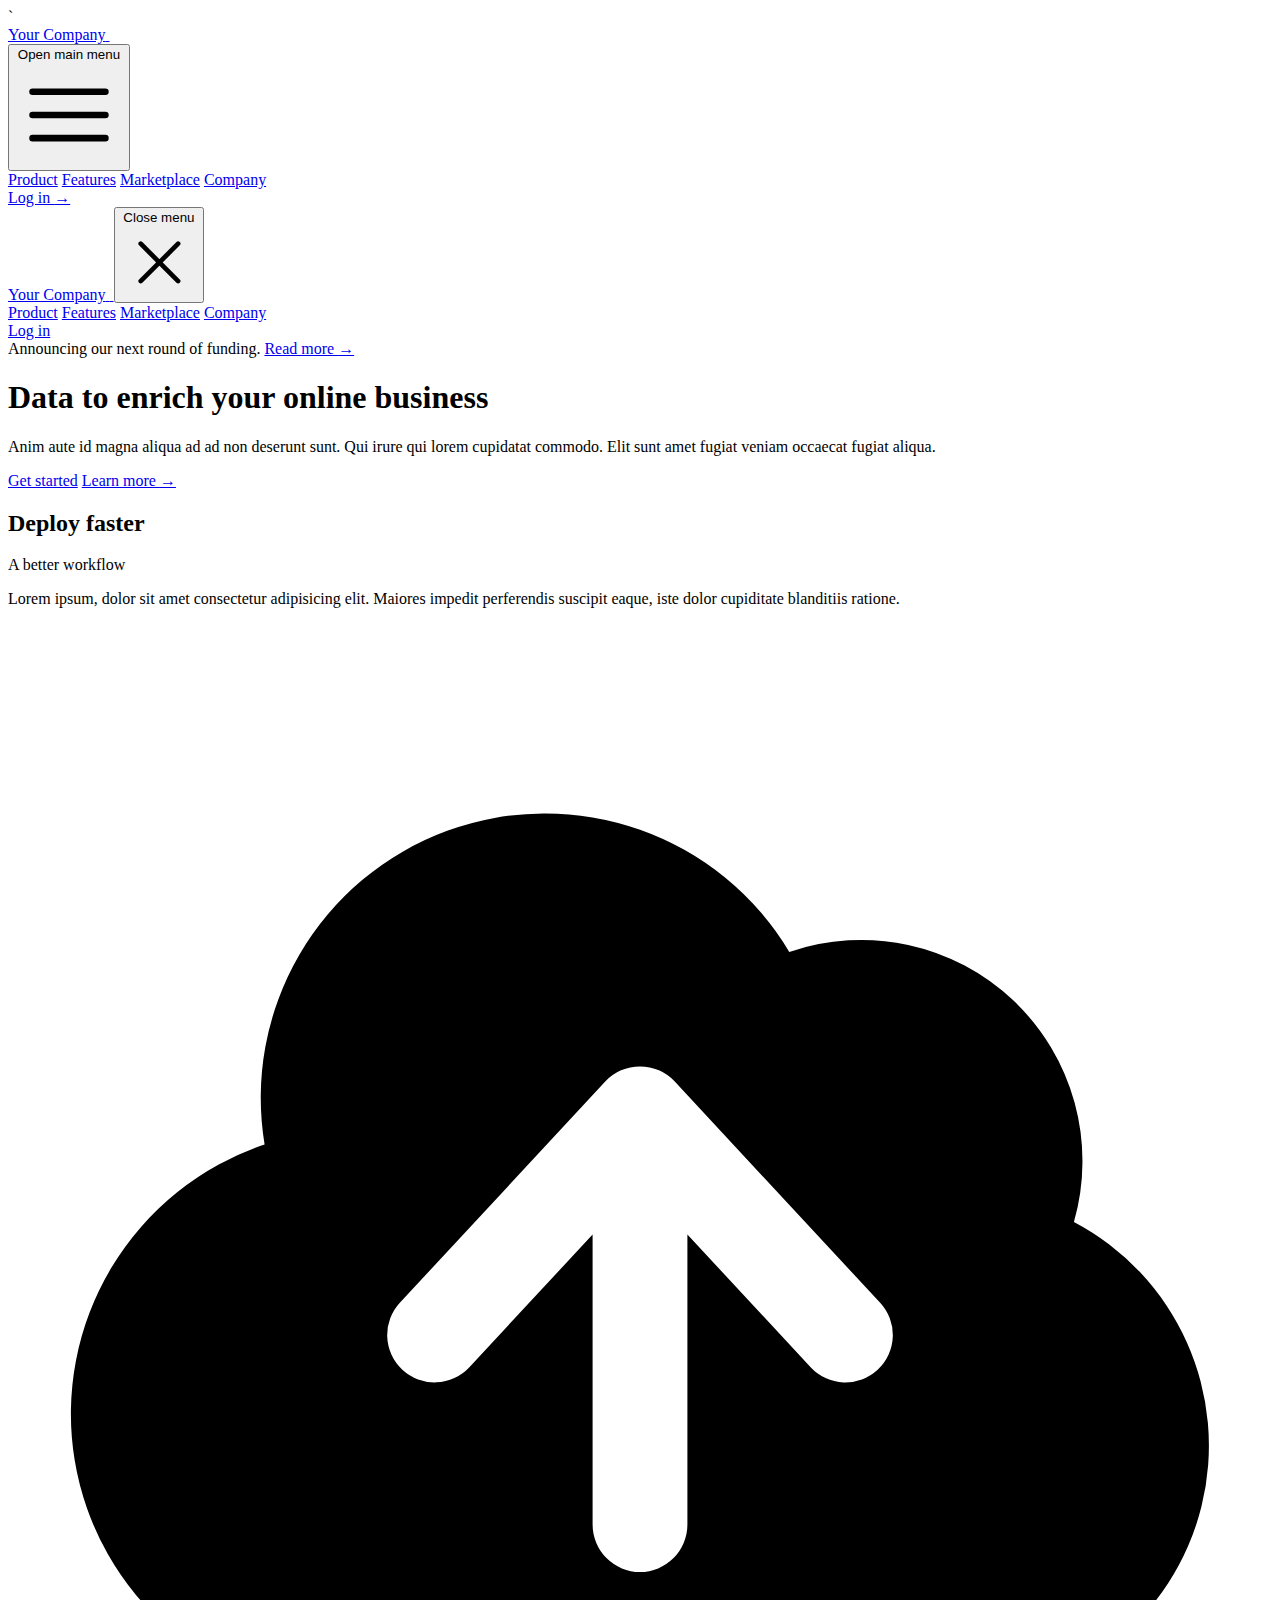
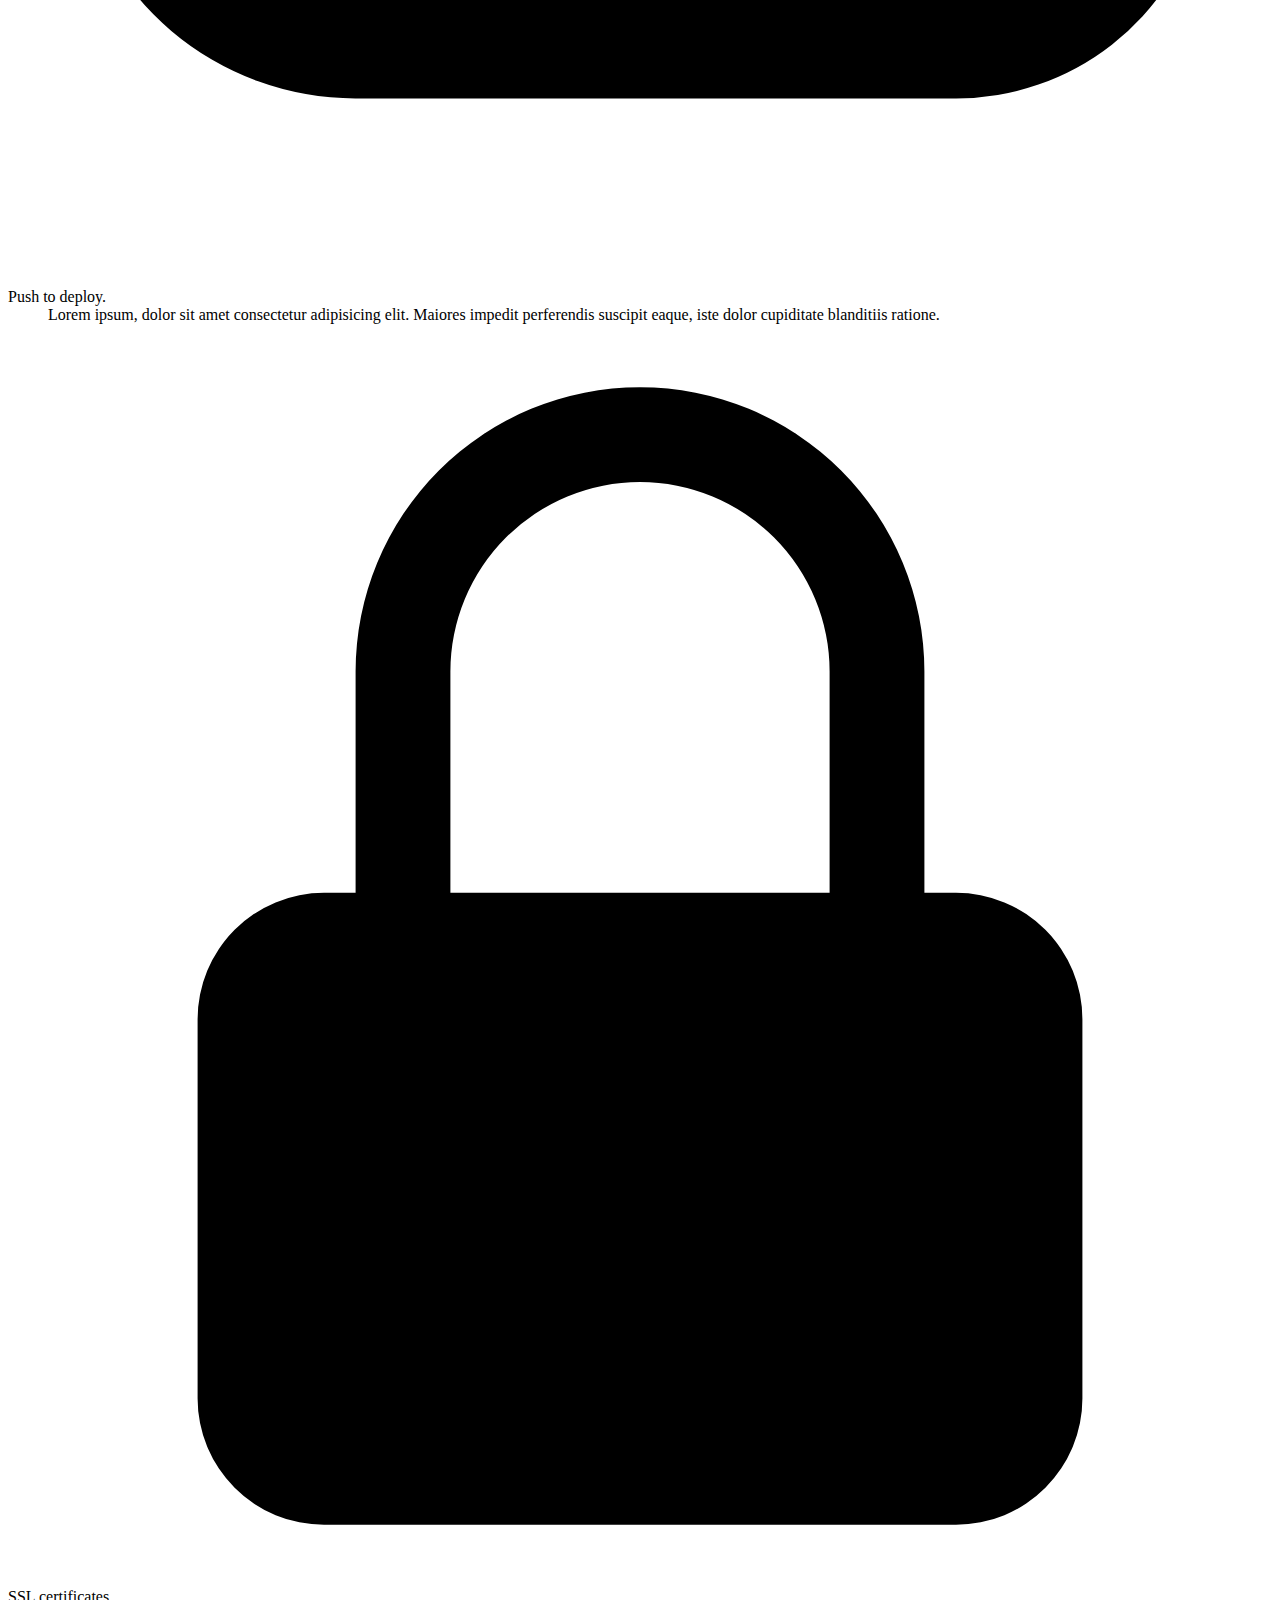
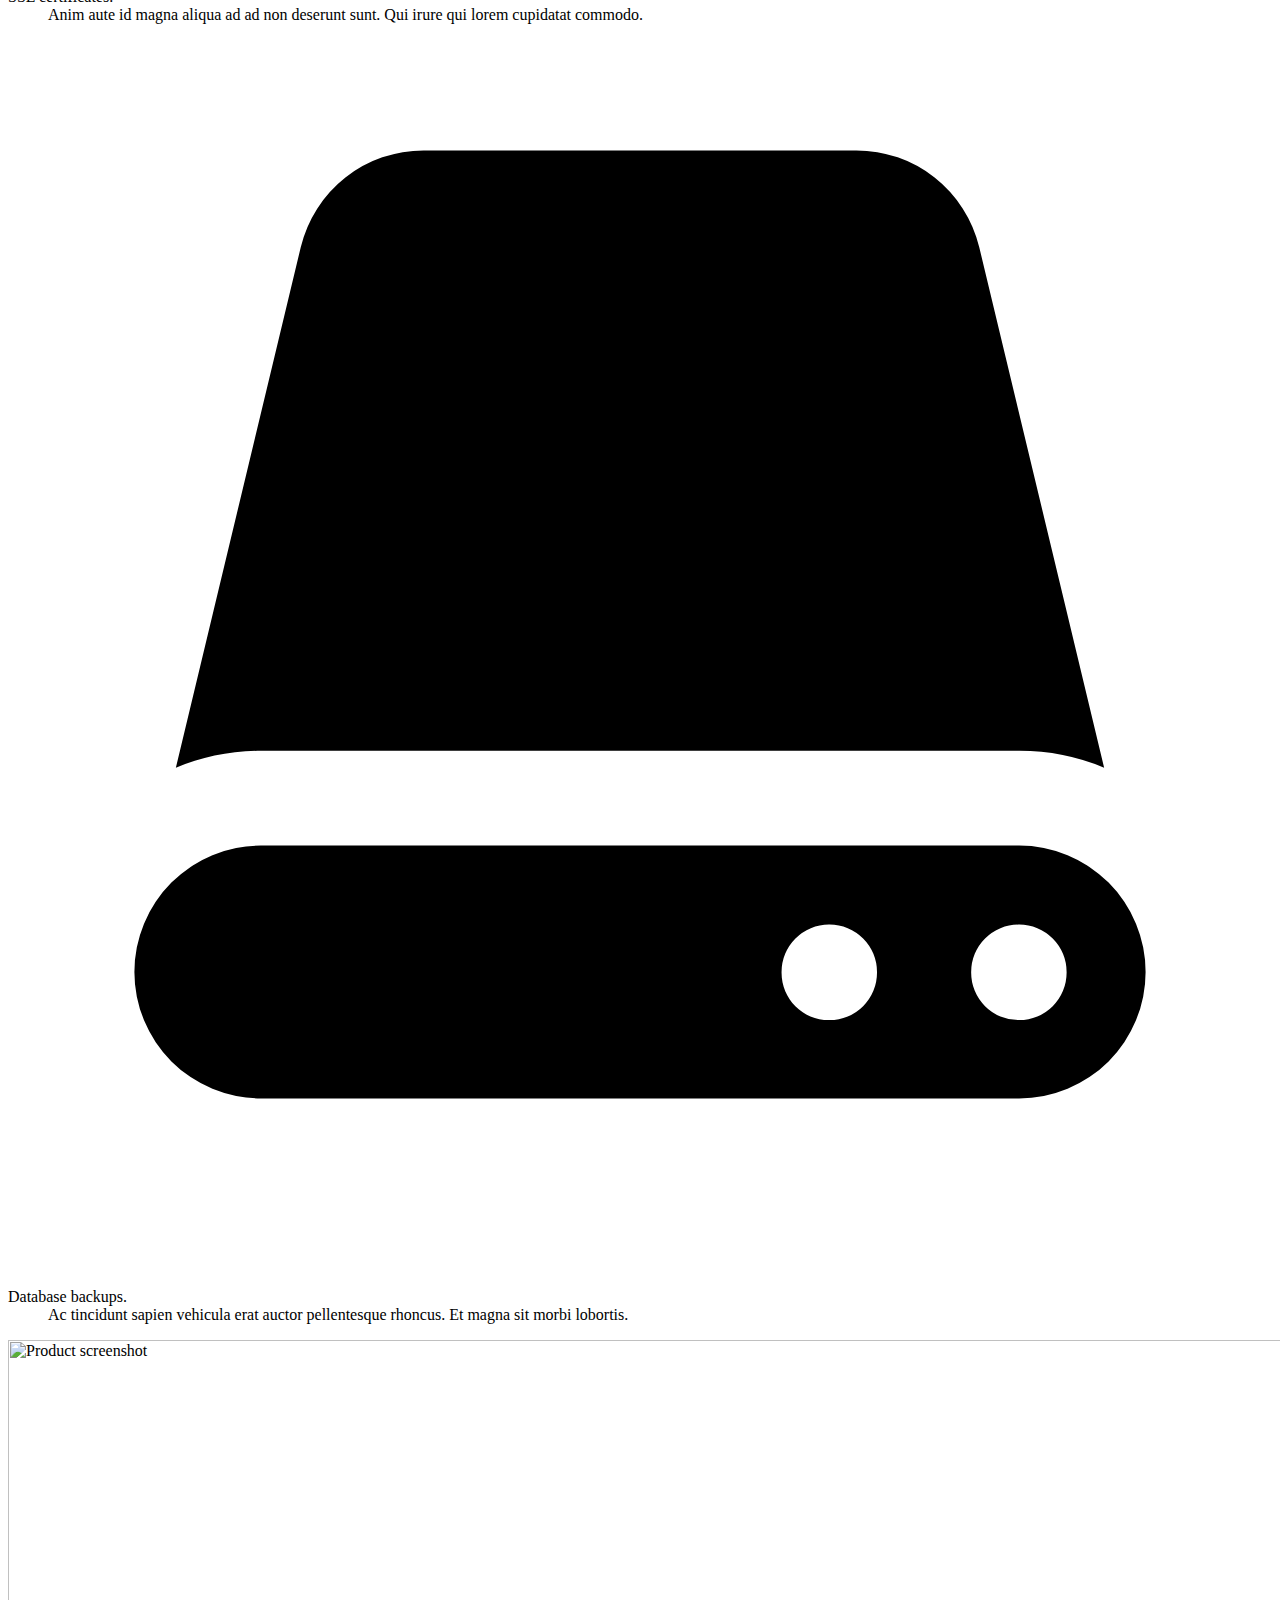
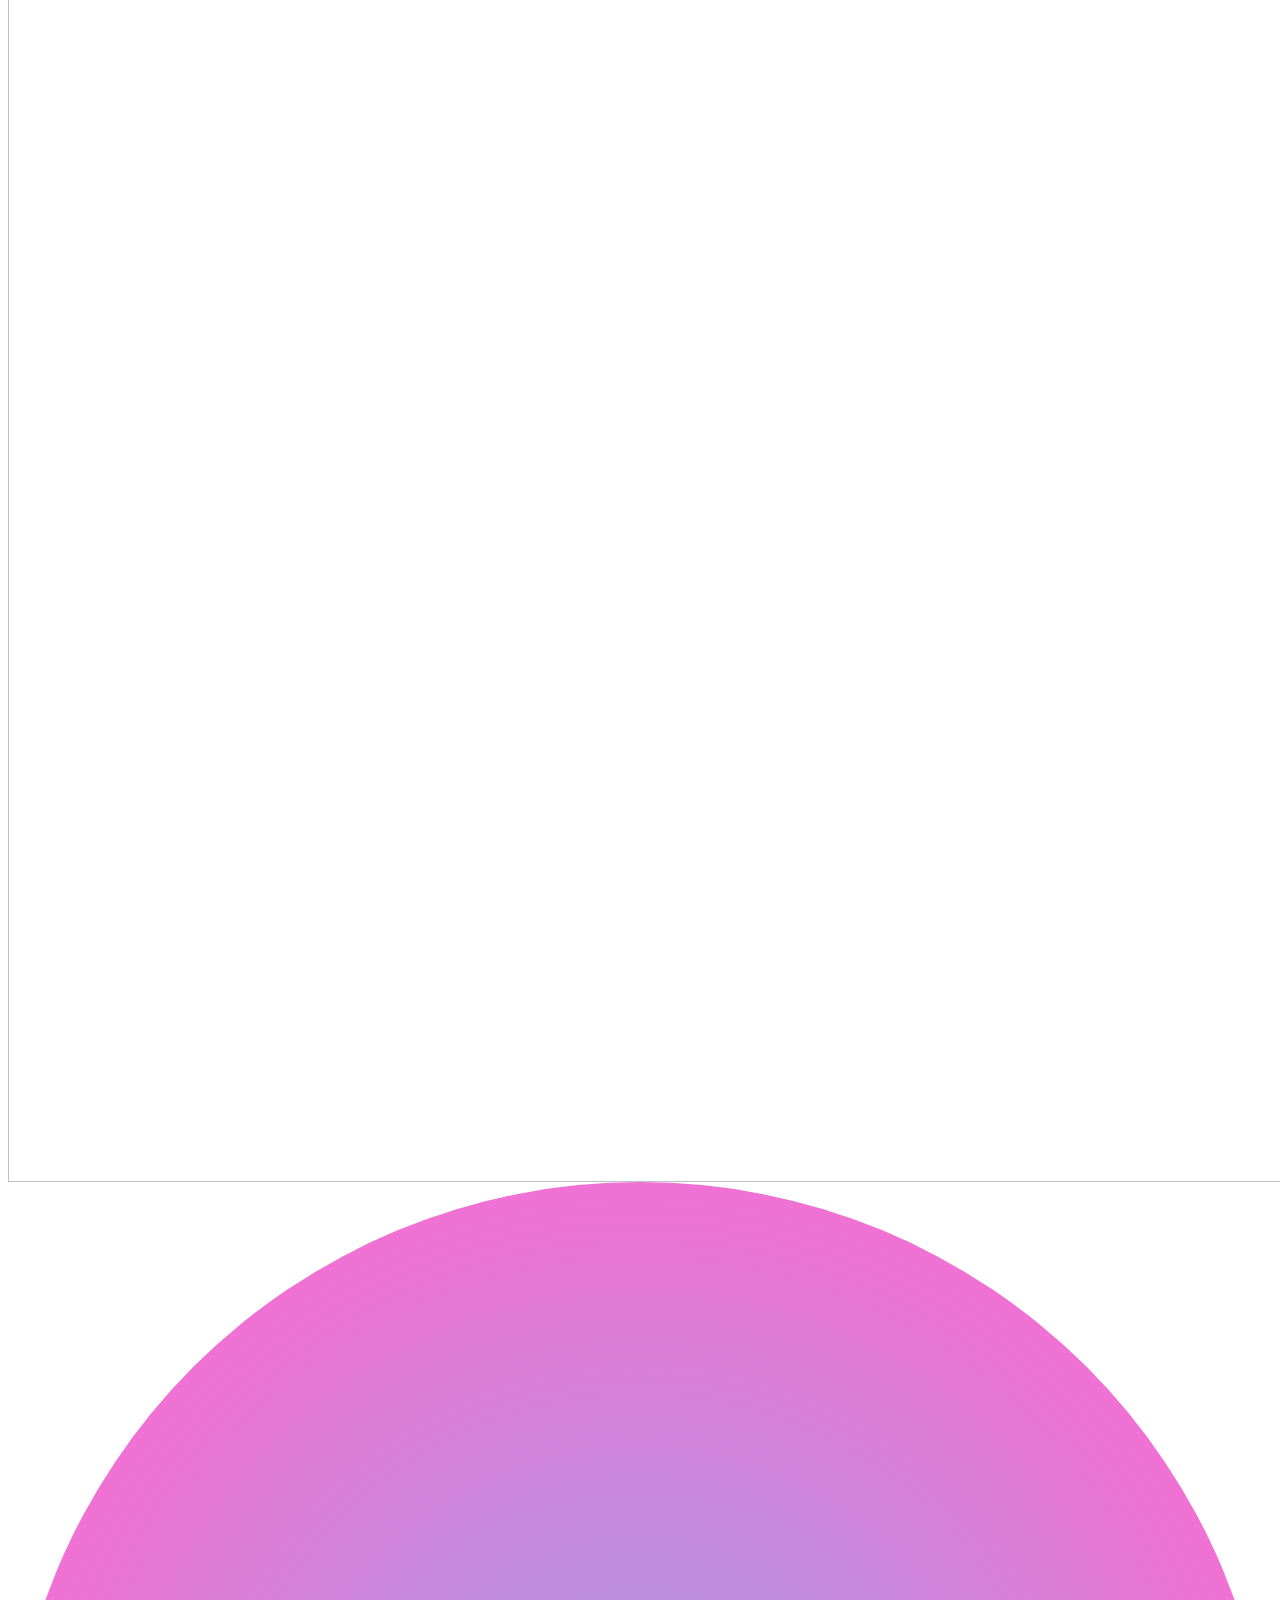
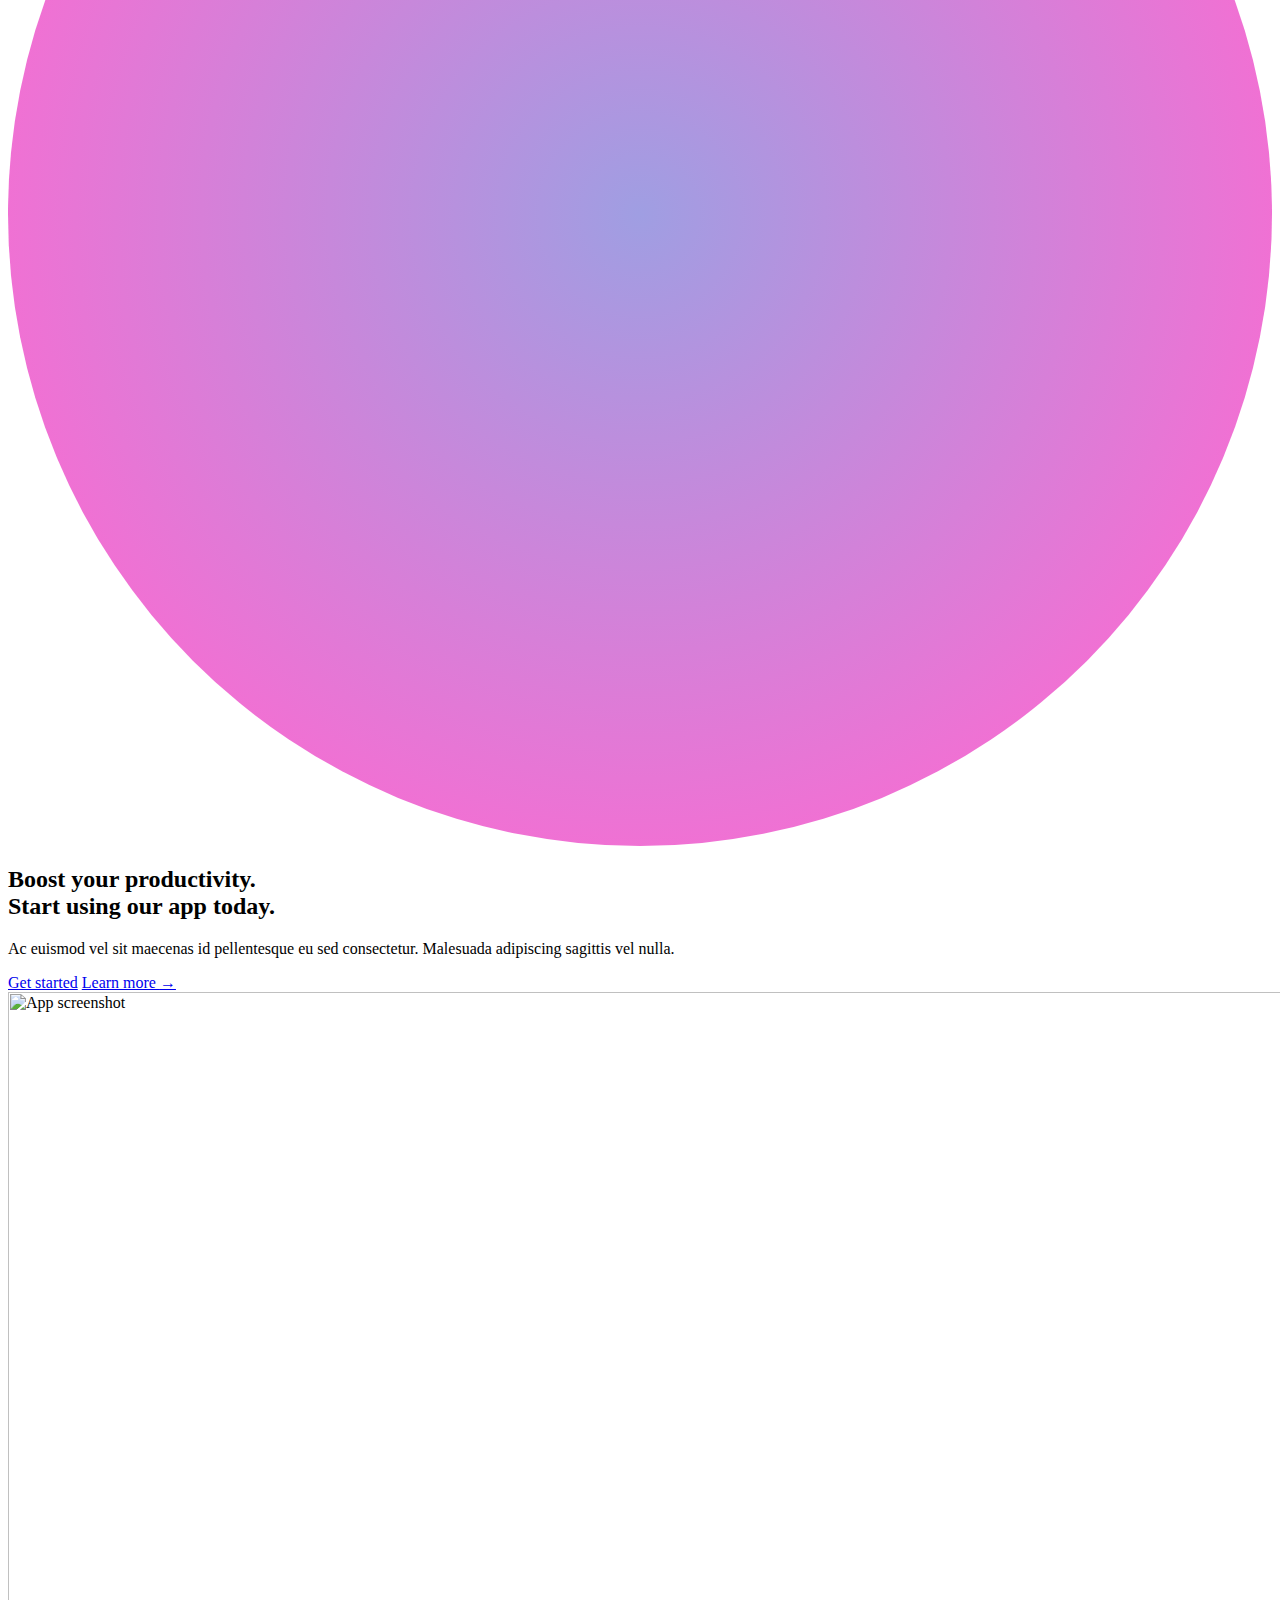
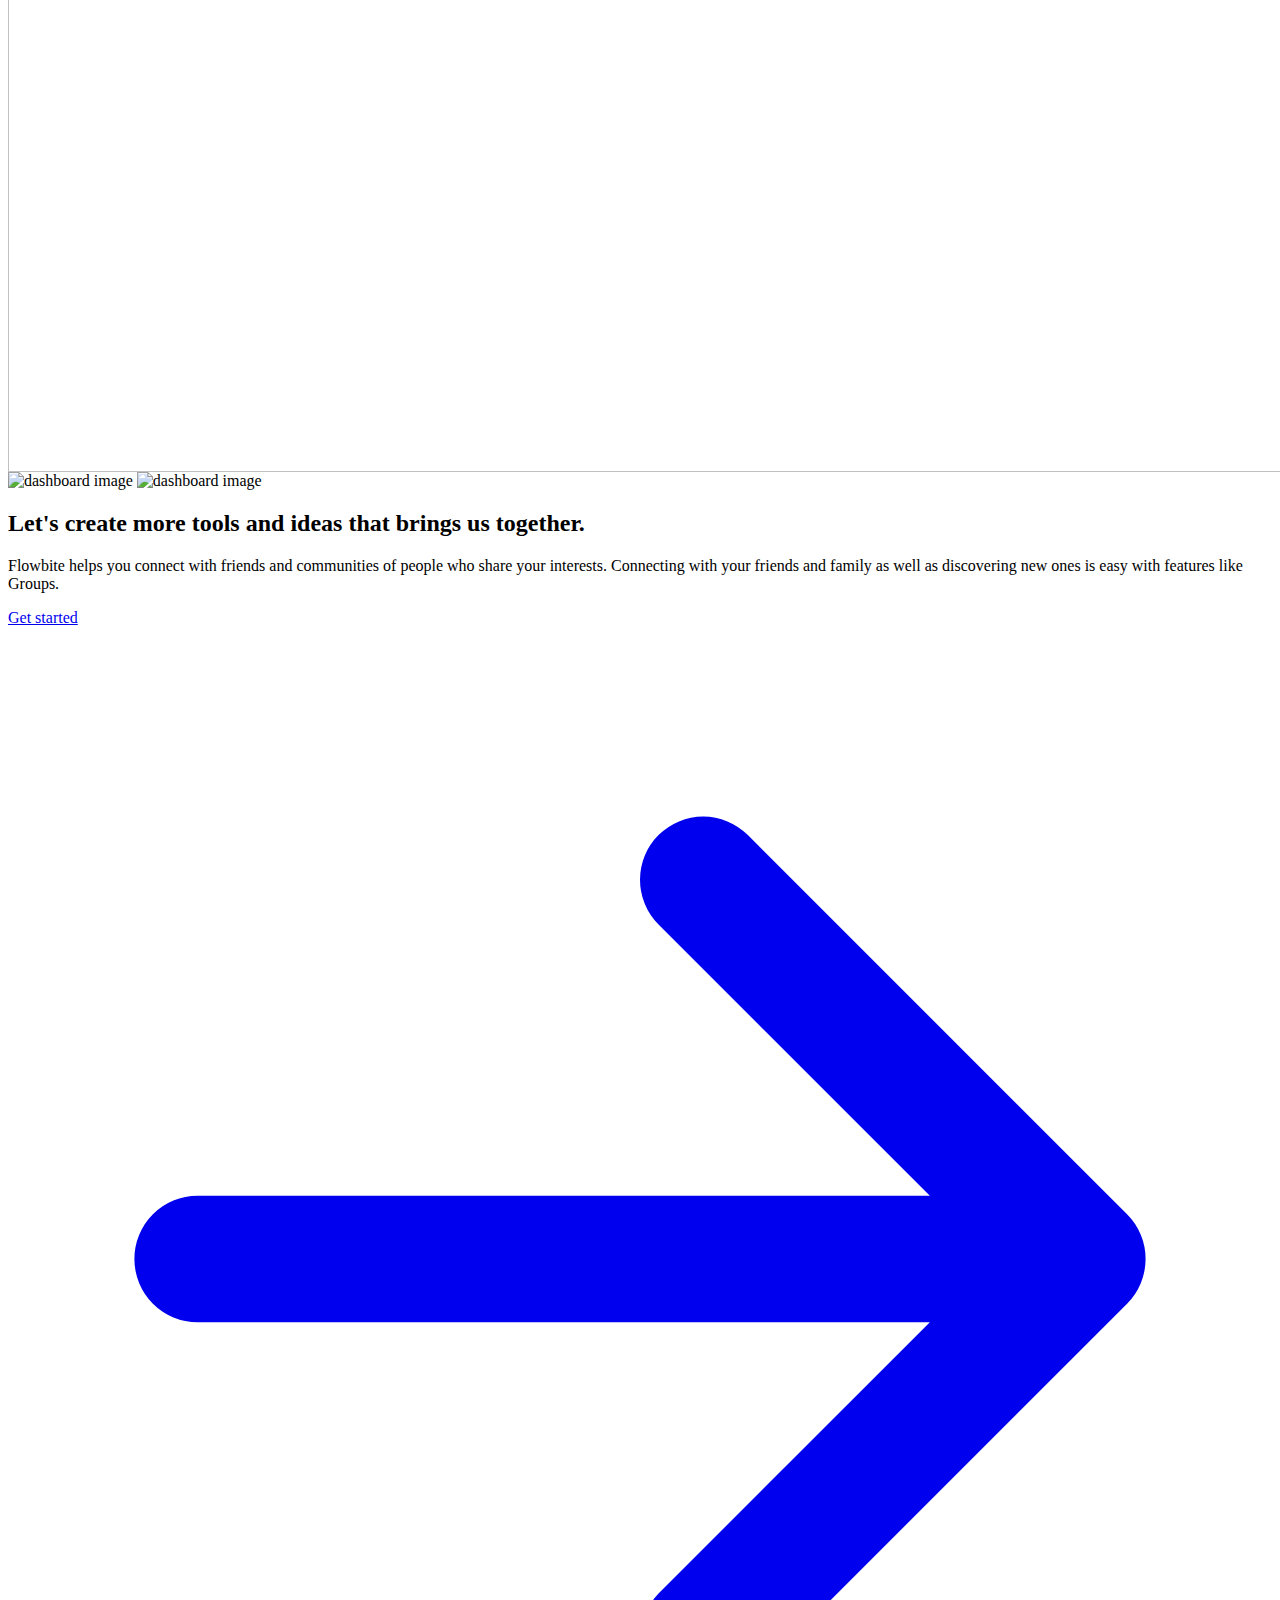
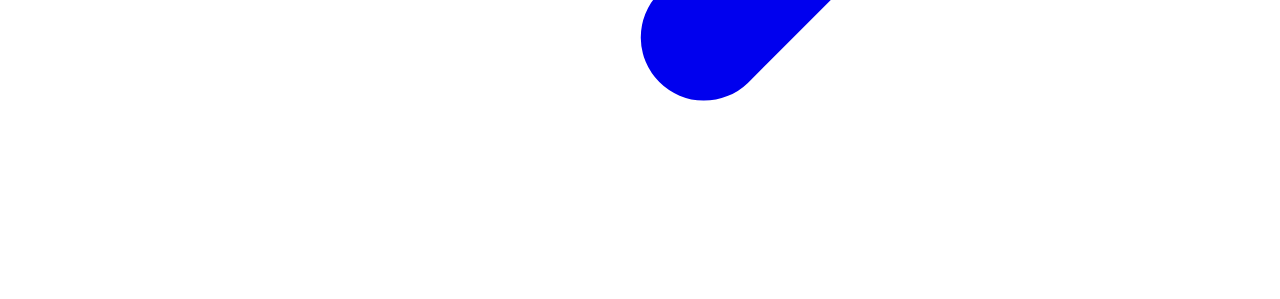
==== home.html @ 352b35ed "Added home.html" ====
<html lang="en">
<head>
    <meta charset="UTF-8">
    <meta name="viewport" content="width=device-width, initial-scale=1.0">
    `<title>Tailwind Food</title>
    <link rel="stylesheet" href="styles.css">
    <script src="https://cdn.tailwindcss.com"></script>

</head>
<body>
    <div class="bg-white">
        <header class="absolute inset-x-0 top-0 z-50">
          <nav class="flex items-center justify-between p-6 lg:px-8" aria-label="Global">
            <div class="flex lg:flex-1">
              <a href="#" class="-m-1.5 p-1.5">
                <span class="sr-only">Your Company</span>
                <img class="h-8 w-auto" src="https://tailwindui.com/img/logos/mark.svg?color=indigo&shade=600" alt="">
              </a>
            </div>
            <div class="flex lg:hidden">
              <button type="button" class="-m-2.5 inline-flex items-center justify-center rounded-md p-2.5 text-gray-700">
                <span class="sr-only">Open main menu</span>
                <svg class="h-6 w-6" fill="none" viewBox="0 0 24 24" stroke-width="1.5" stroke="currentColor" aria-hidden="true">
                  <path stroke-linecap="round" stroke-linejoin="round" d="M3.75 6.75h16.5M3.75 12h16.5m-16.5 5.25h16.5" />
                </svg>
              </button>
            </div>
            <div class="hidden lg:flex lg:gap-x-12">
              <a href="#" class="text-sm font-semibold leading-6 text-gray-900">Product</a>
              <a href="#" class="text-sm font-semibold leading-6 text-gray-900">Features</a>
              <a href="#" class="text-sm font-semibold leading-6 text-gray-900">Marketplace</a>
              <a href="#" class="text-sm font-semibold leading-6 text-gray-900">Company</a>
            </div>
            <div class="hidden lg:flex lg:flex-1 lg:justify-end">
              <a href="#" class="text-sm font-semibold leading-6 text-gray-900">Log in <span aria-hidden="true">&rarr;</span></a>
            </div>
          </nav>
          <!-- Mobile menu, show/hide based on menu open state. -->
          <div class="lg:hidden" role="dialog" aria-modal="true">
            <!-- Background backdrop, show/hide based on slide-over state. -->
            <div class="fixed inset-0 z-50"></div>
            <div class="fixed inset-y-0 right-0 z-50 w-full overflow-y-auto bg-white px-6 py-6 sm:max-w-sm sm:ring-1 sm:ring-gray-900/10">
              <div class="flex items-center justify-between">
                <a href="#" class="-m-1.5 p-1.5">
                  <span class="sr-only">Your Company</span>
                  <img class="h-8 w-auto" src="https://tailwindui.com/img/logos/mark.svg?color=indigo&shade=600" alt="">
                </a>
                <button type="button" class="-m-2.5 rounded-md p-2.5 text-gray-700">
                  <span class="sr-only">Close menu</span>
                  <svg class="h-6 w-6" fill="none" viewBox="0 0 24 24" stroke-width="1.5" stroke="currentColor" aria-hidden="true">
                    <path stroke-linecap="round" stroke-linejoin="round" d="M6 18L18 6M6 6l12 12" />
                  </svg>
                </button>
              </div>
              <div class="mt-6 flow-root">
                <div class="-my-6 divide-y divide-gray-500/10">
                  <div class="space-y-2 py-6">
                    <a href="#" class="-mx-3 block rounded-lg px-3 py-2 text-base font-semibold leading-7 text-gray-900 hover:bg-gray-50">Product</a>
                    <a href="#" class="-mx-3 block rounded-lg px-3 py-2 text-base font-semibold leading-7 text-gray-900 hover:bg-gray-50">Features</a>
                    <a href="#" class="-mx-3 block rounded-lg px-3 py-2 text-base font-semibold leading-7 text-gray-900 hover:bg-gray-50">Marketplace</a>
                    <a href="#" class="-mx-3 block rounded-lg px-3 py-2 text-base font-semibold leading-7 text-gray-900 hover:bg-gray-50">Company</a>
                  </div>
                  <div class="py-6">
                    <a href="#" class="-mx-3 block rounded-lg px-3 py-2.5 text-base font-semibold leading-7 text-gray-900 hover:bg-gray-50">Log in</a>
                  </div>
                </div>
              </div>
            </div>
          </div>
        </header>
      
        <div class="relative isolate px-6 pt-14 lg:px-8">
          <div class="absolute inset-x-0 -top-40 -z-10 transform-gpu overflow-hidden blur-3xl sm:-top-80" aria-hidden="true">
            <div class="relative left-[calc(50%-11rem)] aspect-[1155/678] w-[36.125rem] -translate-x-1/2 rotate-[30deg] bg-gradient-to-tr from-[#ff80b5] to-[#9089fc] opacity-30 sm:left-[calc(50%-30rem)] sm:w-[72.1875rem]" style="clip-path: polygon(74.1% 44.1%, 100% 61.6%, 97.5% 26.9%, 85.5% 0.1%, 80.7% 2%, 72.5% 32.5%, 60.2% 62.4%, 52.4% 68.1%, 47.5% 58.3%, 45.2% 34.5%, 27.5% 76.7%, 0.1% 64.9%, 17.9% 100%, 27.6% 76.8%, 76.1% 97.7%, 74.1% 44.1%)"></div>
          </div>
          <div class="mx-auto max-w-2xl py-32 sm:py-48 lg:py-56">
            <div class="hidden sm:mb-8 sm:flex sm:justify-center">
              <div class="relative rounded-full px-3 py-1 text-sm leading-6 text-gray-600 ring-1 ring-gray-900/10 hover:ring-gray-900/20">
                Announcing our next round of funding. <a href="#" class="font-semibold text-indigo-600"><span class="absolute inset-0" aria-hidden="true"></span>Read more <span aria-hidden="true">&rarr;</span></a>
              </div>
            </div>
            <div class="text-center">
              <h1 class="text-4xl font-bold tracking-tight text-gray-900 sm:text-6xl">Data to enrich your online business</h1>
              <p class="mt-6 text-lg leading-8 text-gray-600">Anim aute id magna aliqua ad ad non deserunt sunt. Qui irure qui lorem cupidatat commodo. Elit sunt amet fugiat veniam occaecat fugiat aliqua.</p>
              <div class="mt-10 flex items-center justify-center gap-x-6">
                <a href="#" class="rounded-md bg-indigo-600 px-3.5 py-2.5 text-sm font-semibold text-white shadow-sm hover:bg-indigo-500 focus-visible:outline focus-visible:outline-2 focus-visible:outline-offset-2 focus-visible:outline-indigo-600">Get started</a>
                <a href="#" class="text-sm font-semibold leading-6 text-gray-900">Learn more <span aria-hidden="true">→</span></a>
              </div>
            </div>
          </div>
          <div class="absolute inset-x-0 top-[calc(100%-13rem)] -z-10 transform-gpu overflow-hidden blur-3xl sm:top-[calc(100%-30rem)]" aria-hidden="true">
            <div class="relative left-[calc(50%+3rem)] aspect-[1155/678] w-[36.125rem] -translate-x-1/2 bg-gradient-to-tr from-[#ff80b5] to-[#9089fc] opacity-30 sm:left-[calc(50%+36rem)] sm:w-[72.1875rem]" style="clip-path: polygon(74.1% 44.1%, 100% 61.6%, 97.5% 26.9%, 85.5% 0.1%, 80.7% 2%, 72.5% 32.5%, 60.2% 62.4%, 52.4% 68.1%, 47.5% 58.3%, 45.2% 34.5%, 27.5% 76.7%, 0.1% 64.9%, 17.9% 100%, 27.6% 76.8%, 76.1% 97.7%, 74.1% 44.1%)"></div>
          </div>
        </div>
      </div>

      <div class="overflow-hidden bg-white py-24 sm:py-32">
        <div class="mx-auto max-w-7xl px-6 lg:px-8">
          <div class="mx-auto grid max-w-2xl grid-cols-1 gap-x-8 gap-y-16 sm:gap-y-20 lg:mx-0 lg:max-w-none lg:grid-cols-2">
            <div class="lg:pr-8 lg:pt-4">
              <div class="lg:max-w-lg">
                <h2 class="text-base font-semibold leading-7 text-indigo-600">Deploy faster</h2>
                <p class="mt-2 text-3xl font-bold tracking-tight text-gray-900 sm:text-4xl">A better workflow</p>
                <p class="mt-6 text-lg leading-8 text-gray-600">Lorem ipsum, dolor sit amet consectetur adipisicing elit. Maiores impedit perferendis suscipit eaque, iste dolor cupiditate blanditiis ratione.</p>
                <dl class="mt-10 max-w-xl space-y-8 text-base leading-7 text-gray-600 lg:max-w-none">
                  <div class="relative pl-9">
                    <dt class="inline font-semibold text-gray-900">
                      <svg class="absolute left-1 top-1 h-5 w-5 text-indigo-600" viewBox="0 0 20 20" fill="currentColor" aria-hidden="true">
                        <path fill-rule="evenodd" d="M5.5 17a4.5 4.5 0 01-1.44-8.765 4.5 4.5 0 018.302-3.046 3.5 3.5 0 014.504 4.272A4 4 0 0115 17H5.5zm3.75-2.75a.75.75 0 001.5 0V9.66l1.95 2.1a.75.75 0 101.1-1.02l-3.25-3.5a.75.75 0 00-1.1 0l-3.25 3.5a.75.75 0 101.1 1.02l1.95-2.1v4.59z" clip-rule="evenodd" />
                      </svg>
                      Push to deploy.
                    </dt>
                    <dd class="inline">Lorem ipsum, dolor sit amet consectetur adipisicing elit. Maiores impedit perferendis suscipit eaque, iste dolor cupiditate blanditiis ratione.</dd>
                  </div>
                  <div class="relative pl-9">
                    <dt class="inline font-semibold text-gray-900">
                      <svg class="absolute left-1 top-1 h-5 w-5 text-indigo-600" viewBox="0 0 20 20" fill="currentColor" aria-hidden="true">
                        <path fill-rule="evenodd" d="M10 1a4.5 4.5 0 00-4.5 4.5V9H5a2 2 0 00-2 2v6a2 2 0 002 2h10a2 2 0 002-2v-6a2 2 0 00-2-2h-.5V5.5A4.5 4.5 0 0010 1zm3 8V5.5a3 3 0 10-6 0V9h6z" clip-rule="evenodd" />
                      </svg>
                      SSL certificates.
                    </dt>
                    <dd class="inline">Anim aute id magna aliqua ad ad non deserunt sunt. Qui irure qui lorem cupidatat commodo.</dd>
                  </div>
                  <div class="relative pl-9">
                    <dt class="inline font-semibold text-gray-900">
                      <svg class="absolute left-1 top-1 h-5 w-5 text-indigo-600" viewBox="0 0 20 20" fill="currentColor" aria-hidden="true">
                        <path d="M4.632 3.533A2 2 0 016.577 2h6.846a2 2 0 011.945 1.533l1.976 8.234A3.489 3.489 0 0016 11.5H4c-.476 0-.93.095-1.344.267l1.976-8.234z" />
                        <path fill-rule="evenodd" d="M4 13a2 2 0 100 4h12a2 2 0 100-4H4zm11.24 2a.75.75 0 01.75-.75H16a.75.75 0 01.75.75v.01a.75.75 0 01-.75.75h-.01a.75.75 0 01-.75-.75V15zm-2.25-.75a.75.75 0 00-.75.75v.01c0 .414.336.75.75.75H13a.75.75 0 00.75-.75V15a.75.75 0 00-.75-.75h-.01z" clip-rule="evenodd" />
                      </svg>
                      Database backups.
                    </dt>
                    <dd class="inline">Ac tincidunt sapien vehicula erat auctor pellentesque rhoncus. Et magna sit morbi lobortis.</dd>
                  </div>
                </dl>
              </div>
            </div>
            <img src="https://tailwindui.com/img/component-images/dark-project-app-screenshot.png" alt="Product screenshot" class="w-[48rem] max-w-none rounded-xl shadow-xl ring-1 ring-gray-400/10 sm:w-[57rem] md:-ml-4 lg:-ml-0" width="2432" height="1442">
          </div>
        </div>
      </div>

      <div class="bg-white">
        <div class="mx-auto max-w-7xl py-24 sm:px-6 sm:py-32 lg:px-8">
          <div class="relative isolate overflow-hidden bg-gray-900 px-6 pt-16 shadow-2xl sm:rounded-3xl sm:px-16 md:pt-24 lg:flex lg:gap-x-20 lg:px-24 lg:pt-0">
            <svg viewBox="0 0 1024 1024" class="absolute left-1/2 top-1/2 -z-10 h-[64rem] w-[64rem] -translate-y-1/2 [mask-image:radial-gradient(closest-side,white,transparent)] sm:left-full sm:-ml-80 lg:left-1/2 lg:ml-0 lg:-translate-x-1/2 lg:translate-y-0" aria-hidden="true">
              <circle cx="512" cy="512" r="512" fill="url(#759c1415-0410-454c-8f7c-9a820de03641)" fill-opacity="0.7" />
              <defs>
                <radialGradient id="759c1415-0410-454c-8f7c-9a820de03641">
                  <stop stop-color="#7775D6" />
                  <stop offset="1" stop-color="#E935C1" />
                </radialGradient>
              </defs>
            </svg>
            <div class="mx-auto max-w-md text-center lg:mx-0 lg:flex-auto lg:py-32 lg:text-left">
              <h2 class="text-3xl font-bold tracking-tight text-white sm:text-4xl">Boost your productivity.<br>Start using our app today.</h2>
              <p class="mt-6 text-lg leading-8 text-gray-300">Ac euismod vel sit maecenas id pellentesque eu sed consectetur. Malesuada adipiscing sagittis vel nulla.</p>
              <div class="mt-10 flex items-center justify-center gap-x-6 lg:justify-start">
                <a href="#" class="rounded-md bg-white px-3.5 py-2.5 text-sm font-semibold text-gray-900 shadow-sm hover:bg-gray-100 focus-visible:outline focus-visible:outline-2 focus-visible:outline-offset-2 focus-visible:outline-white">Get started</a>
                <a href="#" class="text-sm font-semibold leading-6 text-white">Learn more <span aria-hidden="true">→</span></a>
              </div>
            </div>
            <div class="relative mt-16 h-80 lg:mt-8">
              <img class="absolute left-0 top-0 w-[57rem] max-w-none rounded-md bg-white/5 ring-1 ring-white/10" src="https://tailwindui.com/img/component-images/dark-project-app-screenshot.png" alt="App screenshot" width="1824" height="1080">
            </div>
          </div>
        </div>
      </div>

      
      <section class="bg-white dark:bg-gray-900">
        <div class="gap-8 items-center py-8 px-4 mx-auto max-w-screen-xl xl:gap-16 md:grid md:grid-cols-2 sm:py-16 lg:px-6">
            <img class="w-full dark:hidden" src="https://flowbite.s3.amazonaws.com/blocks/marketing-ui/cta/cta-dashboard-mockup.svg" alt="dashboard image">
            <img class="w-full hidden dark:block" src="https://flowbite.s3.amazonaws.com/blocks/marketing-ui/cta/cta-dashboard-mockup-dark.svg" alt="dashboard image">
            <div class="mt-4 md:mt-0">
                <h2 class="mb-4 text-4xl tracking-tight font-extrabold text-gray-900 dark:text-white">Let's create more tools and ideas that brings us together.</h2>
                <p class="mb-6 font-light text-gray-500 md:text-lg dark:text-gray-400">Flowbite helps you connect with friends and communities of people who share your interests. Connecting with your friends and family as well as discovering new ones is easy with features like Groups.</p>
                <a href="#" class="inline-flex items-center text-white bg-primary-700 hover:bg-primary-800 focus:ring-4 focus:ring-primary-300 font-medium rounded-lg text-sm px-5 py-2.5 text-center dark:focus:ring-primary-900">
                    Get started
                    <svg class="ml-2 -mr-1 w-5 h-5" fill="currentColor" viewBox="0 0 20 20" xmlns="http://www.w3.org/2000/svg"><path fill-rule="evenodd" d="M10.293 3.293a1 1 0 011.414 0l6 6a1 1 0 010 1.414l-6 6a1 1 0 01-1.414-1.414L14.586 11H3a1 1 0 110-2h11.586l-4.293-4.293a1 1 0 010-1.414z" clip-rule="evenodd"></path></svg>
                </a>
            </div>
        </div>
    </section>
      
</body>
</html>
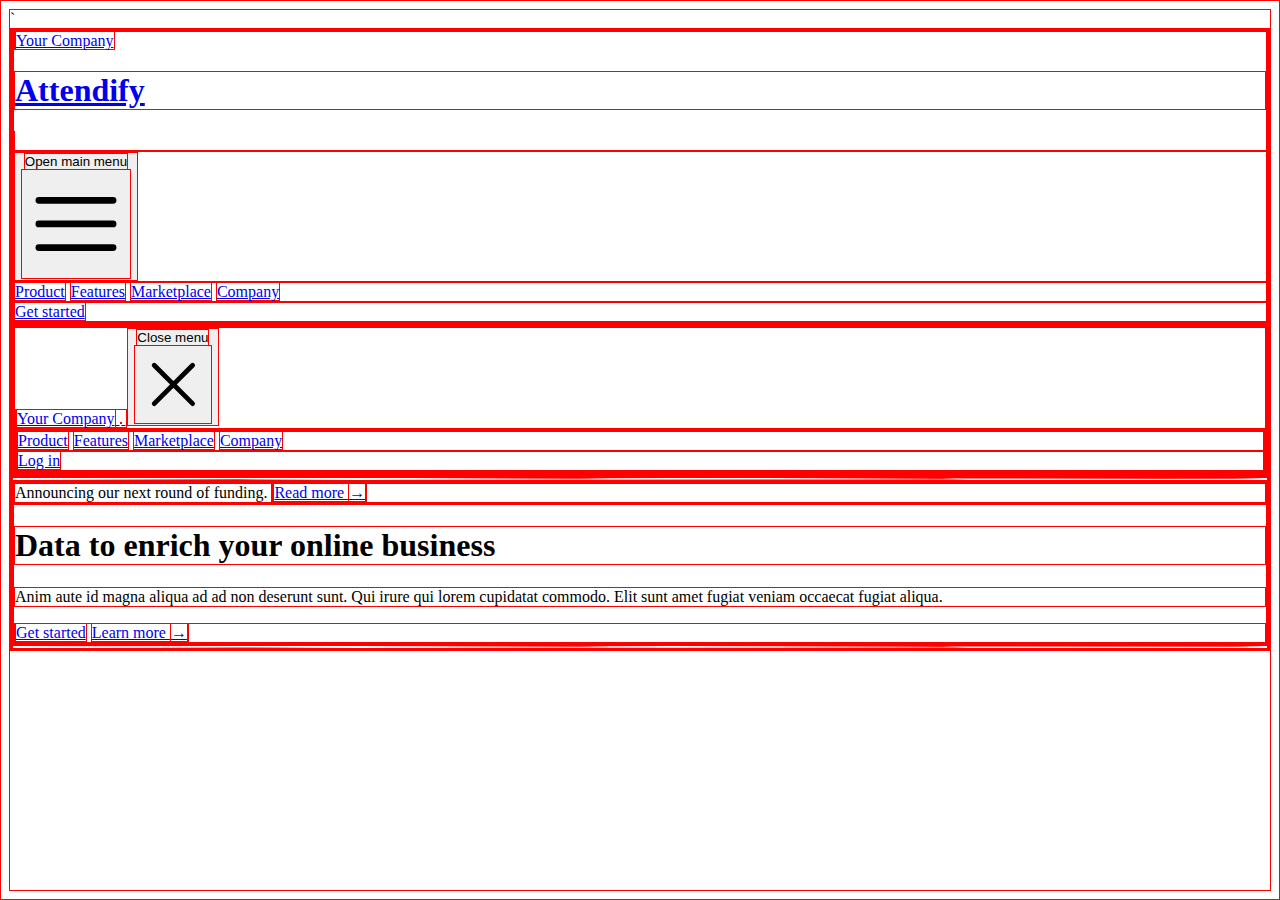
==== commit 891ccb29: "Looking good" ====
--- a/home.html
+++ b/home.html
@@ -6,15 +6,24 @@
     <link rel="stylesheet" href="styles.css">
     <script src="https://cdn.tailwindcss.com"></script>
 
+    <style>
+      * {
+        border: 1px solid red;
+      }
+      
+    </style>
+
 </head>
-<body>
+<body class="font-family: ui-monospace, SFMono-Regular, Menlo, Monaco, Consolas, "Liberation Mono", "Courier New", monospace;">
     <div class="bg-white">
         <header class="absolute inset-x-0 top-0 z-50">
           <nav class="flex items-center justify-between p-6 lg:px-8" aria-label="Global">
             <div class="flex lg:flex-1">
-              <a href="#" class="-m-1.5 p-1.5">
+              <a href="#">
                 <span class="sr-only">Your Company</span>
-                <img class="h-8 w-auto" src="https://tailwindui.com/img/logos/mark.svg?color=indigo&shade=600" alt="">
+                <h1 class="text-3xl text-indigo-600 uppercase font-black">Attendify</h1>
+                <!-- <img class="h-8 w-auto" src="img/icons8-graduation-hat-64.png" alt=""> -->
+                <!-- <img class="h-9 w-auto" src="https://tailwindui.com/img/logos/mark.svg?color=indigo&shade=600" alt=""> -->
               </a>
             </div>
             <div class="flex lg:hidden">
@@ -25,14 +34,15 @@
                 </svg>
               </button>
             </div>
-            <div class="hidden lg:flex lg:gap-x-12">
-              <a href="#" class="text-sm font-semibold leading-6 text-gray-900">Product</a>
-              <a href="#" class="text-sm font-semibold leading-6 text-gray-900">Features</a>
-              <a href="#" class="text-sm font-semibold leading-6 text-gray-900">Marketplace</a>
-              <a href="#" class="text-sm font-semibold leading-6 text-gray-900">Company</a>
+            <div class="lg:flex lg:gap-x-12">
+              <a href="#" class="text-sm font-semibold leading-6 text-gray-900 hover:text-indigo-600">Product</a>
+              <a href="#" class="text-sm font-semibold leading-6 text-gray-900 hover:text-indigo-600">Features</a>
+              <a href="#" class="text-sm font-semibold leading-6 text-gray-900 hover:text-indigo-600">Marketplace</a>
+              <a href="#" class="text-sm font-semibold leading-6 text-gray-900 hover:text-indigo-600">Company</a>
             </div>
+            
             <div class="hidden lg:flex lg:flex-1 lg:justify-end">
-              <a href="#" class="text-sm font-semibold leading-6 text-gray-900">Log in <span aria-hidden="true">&rarr;</span></a>
+              <a href="#" class="rounded-md bg-indigo-600 px-3.5 py-2.5 text-sm font-semibold text-white shadow-sm hover:bg-indigo-500 focus-visible:outline focus-visible:outline-2 focus-visible:outline-offset-2 focus-visible:outline-indigo-600">Get started</a>
             </div>
           </nav>
           <!-- Mobile menu, show/hide based on menu open state. -->
@@ -94,93 +104,6 @@
         </div>
       </div>
 
-      <div class="overflow-hidden bg-white py-24 sm:py-32">
-        <div class="mx-auto max-w-7xl px-6 lg:px-8">
-          <div class="mx-auto grid max-w-2xl grid-cols-1 gap-x-8 gap-y-16 sm:gap-y-20 lg:mx-0 lg:max-w-none lg:grid-cols-2">
-            <div class="lg:pr-8 lg:pt-4">
-              <div class="lg:max-w-lg">
-                <h2 class="text-base font-semibold leading-7 text-indigo-600">Deploy faster</h2>
-                <p class="mt-2 text-3xl font-bold tracking-tight text-gray-900 sm:text-4xl">A better workflow</p>
-                <p class="mt-6 text-lg leading-8 text-gray-600">Lorem ipsum, dolor sit amet consectetur adipisicing elit. Maiores impedit perferendis suscipit eaque, iste dolor cupiditate blanditiis ratione.</p>
-                <dl class="mt-10 max-w-xl space-y-8 text-base leading-7 text-gray-600 lg:max-w-none">
-                  <div class="relative pl-9">
-                    <dt class="inline font-semibold text-gray-900">
-                      <svg class="absolute left-1 top-1 h-5 w-5 text-indigo-600" viewBox="0 0 20 20" fill="currentColor" aria-hidden="true">
-                        <path fill-rule="evenodd" d="M5.5 17a4.5 4.5 0 01-1.44-8.765 4.5 4.5 0 018.302-3.046 3.5 3.5 0 014.504 4.272A4 4 0 0115 17H5.5zm3.75-2.75a.75.75 0 001.5 0V9.66l1.95 2.1a.75.75 0 101.1-1.02l-3.25-3.5a.75.75 0 00-1.1 0l-3.25 3.5a.75.75 0 101.1 1.02l1.95-2.1v4.59z" clip-rule="evenodd" />
-                      </svg>
-                      Push to deploy.
-                    </dt>
-                    <dd class="inline">Lorem ipsum, dolor sit amet consectetur adipisicing elit. Maiores impedit perferendis suscipit eaque, iste dolor cupiditate blanditiis ratione.</dd>
-                  </div>
-                  <div class="relative pl-9">
-                    <dt class="inline font-semibold text-gray-900">
-                      <svg class="absolute left-1 top-1 h-5 w-5 text-indigo-600" viewBox="0 0 20 20" fill="currentColor" aria-hidden="true">
-                        <path fill-rule="evenodd" d="M10 1a4.5 4.5 0 00-4.5 4.5V9H5a2 2 0 00-2 2v6a2 2 0 002 2h10a2 2 0 002-2v-6a2 2 0 00-2-2h-.5V5.5A4.5 4.5 0 0010 1zm3 8V5.5a3 3 0 10-6 0V9h6z" clip-rule="evenodd" />
-                      </svg>
-                      SSL certificates.
-                    </dt>
-                    <dd class="inline">Anim aute id magna aliqua ad ad non deserunt sunt. Qui irure qui lorem cupidatat commodo.</dd>
-                  </div>
-                  <div class="relative pl-9">
-                    <dt class="inline font-semibold text-gray-900">
-                      <svg class="absolute left-1 top-1 h-5 w-5 text-indigo-600" viewBox="0 0 20 20" fill="currentColor" aria-hidden="true">
-                        <path d="M4.632 3.533A2 2 0 016.577 2h6.846a2 2 0 011.945 1.533l1.976 8.234A3.489 3.489 0 0016 11.5H4c-.476 0-.93.095-1.344.267l1.976-8.234z" />
-                        <path fill-rule="evenodd" d="M4 13a2 2 0 100 4h12a2 2 0 100-4H4zm11.24 2a.75.75 0 01.75-.75H16a.75.75 0 01.75.75v.01a.75.75 0 01-.75.75h-.01a.75.75 0 01-.75-.75V15zm-2.25-.75a.75.75 0 00-.75.75v.01c0 .414.336.75.75.75H13a.75.75 0 00.75-.75V15a.75.75 0 00-.75-.75h-.01z" clip-rule="evenodd" />
-                      </svg>
-                      Database backups.
-                    </dt>
-                    <dd class="inline">Ac tincidunt sapien vehicula erat auctor pellentesque rhoncus. Et magna sit morbi lobortis.</dd>
-                  </div>
-                </dl>
-              </div>
-            </div>
-            <img src="https://tailwindui.com/img/component-images/dark-project-app-screenshot.png" alt="Product screenshot" class="w-[48rem] max-w-none rounded-xl shadow-xl ring-1 ring-gray-400/10 sm:w-[57rem] md:-ml-4 lg:-ml-0" width="2432" height="1442">
-          </div>
-        </div>
-      </div>
-
-      <div class="bg-white">
-        <div class="mx-auto max-w-7xl py-24 sm:px-6 sm:py-32 lg:px-8">
-          <div class="relative isolate overflow-hidden bg-gray-900 px-6 pt-16 shadow-2xl sm:rounded-3xl sm:px-16 md:pt-24 lg:flex lg:gap-x-20 lg:px-24 lg:pt-0">
-            <svg viewBox="0 0 1024 1024" class="absolute left-1/2 top-1/2 -z-10 h-[64rem] w-[64rem] -translate-y-1/2 [mask-image:radial-gradient(closest-side,white,transparent)] sm:left-full sm:-ml-80 lg:left-1/2 lg:ml-0 lg:-translate-x-1/2 lg:translate-y-0" aria-hidden="true">
-              <circle cx="512" cy="512" r="512" fill="url(#759c1415-0410-454c-8f7c-9a820de03641)" fill-opacity="0.7" />
-              <defs>
-                <radialGradient id="759c1415-0410-454c-8f7c-9a820de03641">
-                  <stop stop-color="#7775D6" />
-                  <stop offset="1" stop-color="#E935C1" />
-                </radialGradient>
-              </defs>
-            </svg>
-            <div class="mx-auto max-w-md text-center lg:mx-0 lg:flex-auto lg:py-32 lg:text-left">
-              <h2 class="text-3xl font-bold tracking-tight text-white sm:text-4xl">Boost your productivity.<br>Start using our app today.</h2>
-              <p class="mt-6 text-lg leading-8 text-gray-300">Ac euismod vel sit maecenas id pellentesque eu sed consectetur. Malesuada adipiscing sagittis vel nulla.</p>
-              <div class="mt-10 flex items-center justify-center gap-x-6 lg:justify-start">
-                <a href="#" class="rounded-md bg-white px-3.5 py-2.5 text-sm font-semibold text-gray-900 shadow-sm hover:bg-gray-100 focus-visible:outline focus-visible:outline-2 focus-visible:outline-offset-2 focus-visible:outline-white">Get started</a>
-                <a href="#" class="text-sm font-semibold leading-6 text-white">Learn more <span aria-hidden="true">→</span></a>
-              </div>
-            </div>
-            <div class="relative mt-16 h-80 lg:mt-8">
-              <img class="absolute left-0 top-0 w-[57rem] max-w-none rounded-md bg-white/5 ring-1 ring-white/10" src="https://tailwindui.com/img/component-images/dark-project-app-screenshot.png" alt="App screenshot" width="1824" height="1080">
-            </div>
-          </div>
-        </div>
-      </div>
-
-      
-      <section class="bg-white dark:bg-gray-900">
-        <div class="gap-8 items-center py-8 px-4 mx-auto max-w-screen-xl xl:gap-16 md:grid md:grid-cols-2 sm:py-16 lg:px-6">
-            <img class="w-full dark:hidden" src="https://flowbite.s3.amazonaws.com/blocks/marketing-ui/cta/cta-dashboard-mockup.svg" alt="dashboard image">
-            <img class="w-full hidden dark:block" src="https://flowbite.s3.amazonaws.com/blocks/marketing-ui/cta/cta-dashboard-mockup-dark.svg" alt="dashboard image">
-            <div class="mt-4 md:mt-0">
-                <h2 class="mb-4 text-4xl tracking-tight font-extrabold text-gray-900 dark:text-white">Let's create more tools and ideas that brings us together.</h2>
-                <p class="mb-6 font-light text-gray-500 md:text-lg dark:text-gray-400">Flowbite helps you connect with friends and communities of people who share your interests. Connecting with your friends and family as well as discovering new ones is easy with features like Groups.</p>
-                <a href="#" class="inline-flex items-center text-white bg-primary-700 hover:bg-primary-800 focus:ring-4 focus:ring-primary-300 font-medium rounded-lg text-sm px-5 py-2.5 text-center dark:focus:ring-primary-900">
-                    Get started
-                    <svg class="ml-2 -mr-1 w-5 h-5" fill="currentColor" viewBox="0 0 20 20" xmlns="http://www.w3.org/2000/svg"><path fill-rule="evenodd" d="M10.293 3.293a1 1 0 011.414 0l6 6a1 1 0 010 1.414l-6 6a1 1 0 01-1.414-1.414L14.586 11H3a1 1 0 110-2h11.586l-4.293-4.293a1 1 0 010-1.414z" clip-rule="evenodd"></path></svg>
-                </a>
-            </div>
-        </div>
-    </section>
       
 </body>
 </html>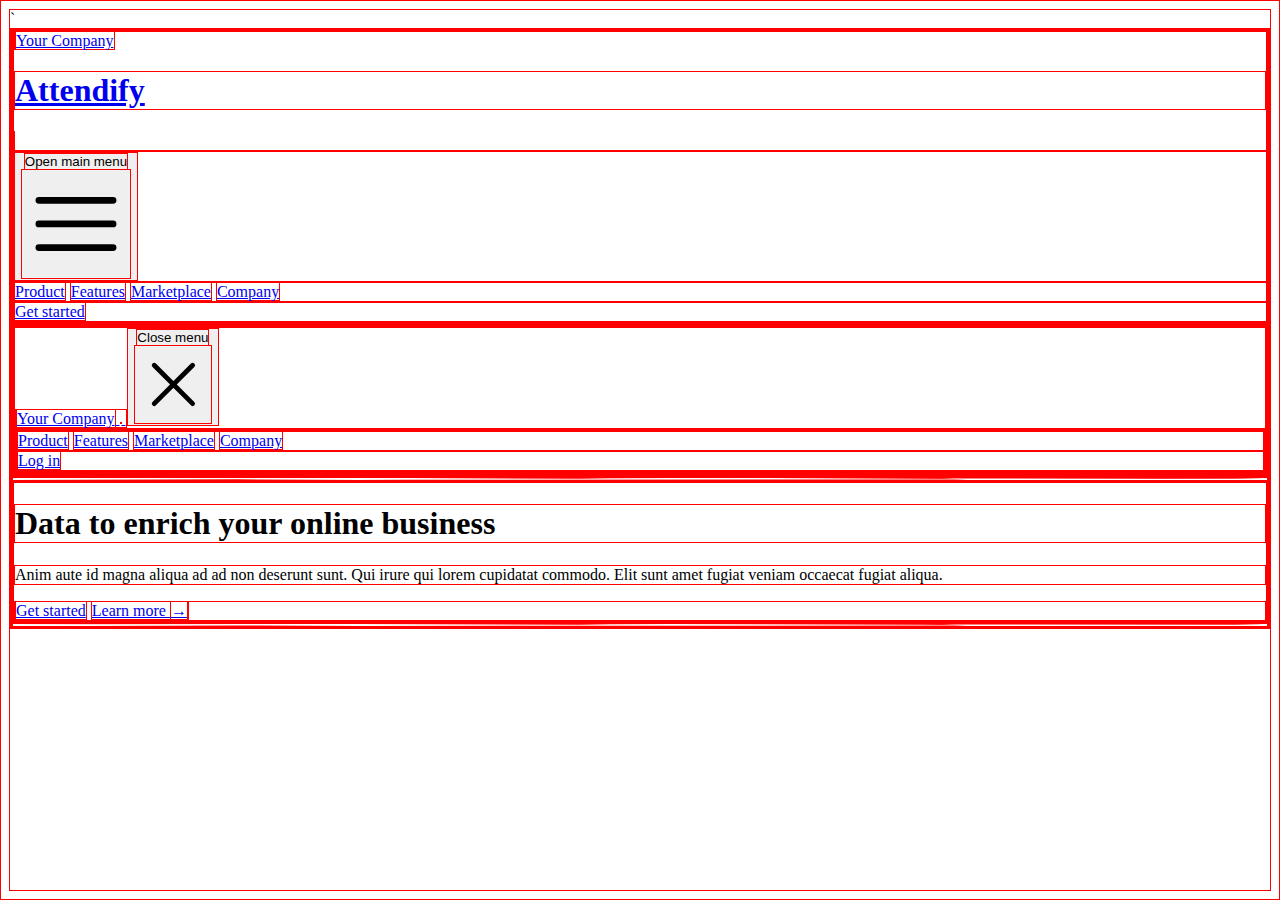
==== commit 3edd64d8: "Some changes" ====
--- a/home.html
+++ b/home.html
@@ -15,13 +15,15 @@
 
 </head>
 <body class="font-family: ui-monospace, SFMono-Regular, Menlo, Monaco, Consolas, "Liberation Mono", "Courier New", monospace;">
-    <div class="bg-white">
+    <div class="bg-white relative">
         <header class="absolute inset-x-0 top-0 z-50">
           <nav class="flex items-center justify-between p-6 lg:px-8" aria-label="Global">
             <div class="flex lg:flex-1">
               <a href="#">
                 <span class="sr-only">Your Company</span>
-                <h1 class="text-3xl text-indigo-600 uppercase font-black">Attendify</h1>
+                <h1 class="text-3xl text-indigo-600 uppercase font-extrabold">Attendify</h1>
+                <!-- <h1 class="text-3xl text-indigo-600 uppercase font-extrabold" style="color: #65B741;">Attendify</h1> -->
+                <!-- <h1 class="text-3xl uppercase font-extrabold bg-gradient-to-br from-[#01e410] to-[#0397fa] text-transparent bg-clip-text">Attendify</h1> -->
                 <!-- <img class="h-8 w-auto" src="img/icons8-graduation-hat-64.png" alt=""> -->
                 <!-- <img class="h-9 w-auto" src="https://tailwindui.com/img/logos/mark.svg?color=indigo&shade=600" alt=""> -->
               </a>
@@ -78,17 +80,13 @@
             </div>
           </div>
         </header>
-      
+
+       
         <div class="relative isolate px-6 pt-14 lg:px-8">
           <div class="absolute inset-x-0 -top-40 -z-10 transform-gpu overflow-hidden blur-3xl sm:-top-80" aria-hidden="true">
             <div class="relative left-[calc(50%-11rem)] aspect-[1155/678] w-[36.125rem] -translate-x-1/2 rotate-[30deg] bg-gradient-to-tr from-[#ff80b5] to-[#9089fc] opacity-30 sm:left-[calc(50%-30rem)] sm:w-[72.1875rem]" style="clip-path: polygon(74.1% 44.1%, 100% 61.6%, 97.5% 26.9%, 85.5% 0.1%, 80.7% 2%, 72.5% 32.5%, 60.2% 62.4%, 52.4% 68.1%, 47.5% 58.3%, 45.2% 34.5%, 27.5% 76.7%, 0.1% 64.9%, 17.9% 100%, 27.6% 76.8%, 76.1% 97.7%, 74.1% 44.1%)"></div>
           </div>
-          <div class="mx-auto max-w-2xl py-32 sm:py-48 lg:py-56">
-            <div class="hidden sm:mb-8 sm:flex sm:justify-center">
-              <div class="relative rounded-full px-3 py-1 text-sm leading-6 text-gray-600 ring-1 ring-gray-900/10 hover:ring-gray-900/20">
-                Announcing our next round of funding. <a href="#" class="font-semibold text-indigo-600"><span class="absolute inset-0" aria-hidden="true"></span>Read more <span aria-hidden="true">&rarr;</span></a>
-              </div>
-            </div>
+          <div class="mx-auto max-w-2xl py-5 sm:py-48 lg:py-56">
             <div class="text-center">
               <h1 class="text-4xl font-bold tracking-tight text-gray-900 sm:text-6xl">Data to enrich your online business</h1>
               <p class="mt-6 text-lg leading-8 text-gray-600">Anim aute id magna aliqua ad ad non deserunt sunt. Qui irure qui lorem cupidatat commodo. Elit sunt amet fugiat veniam occaecat fugiat aliqua.</p>
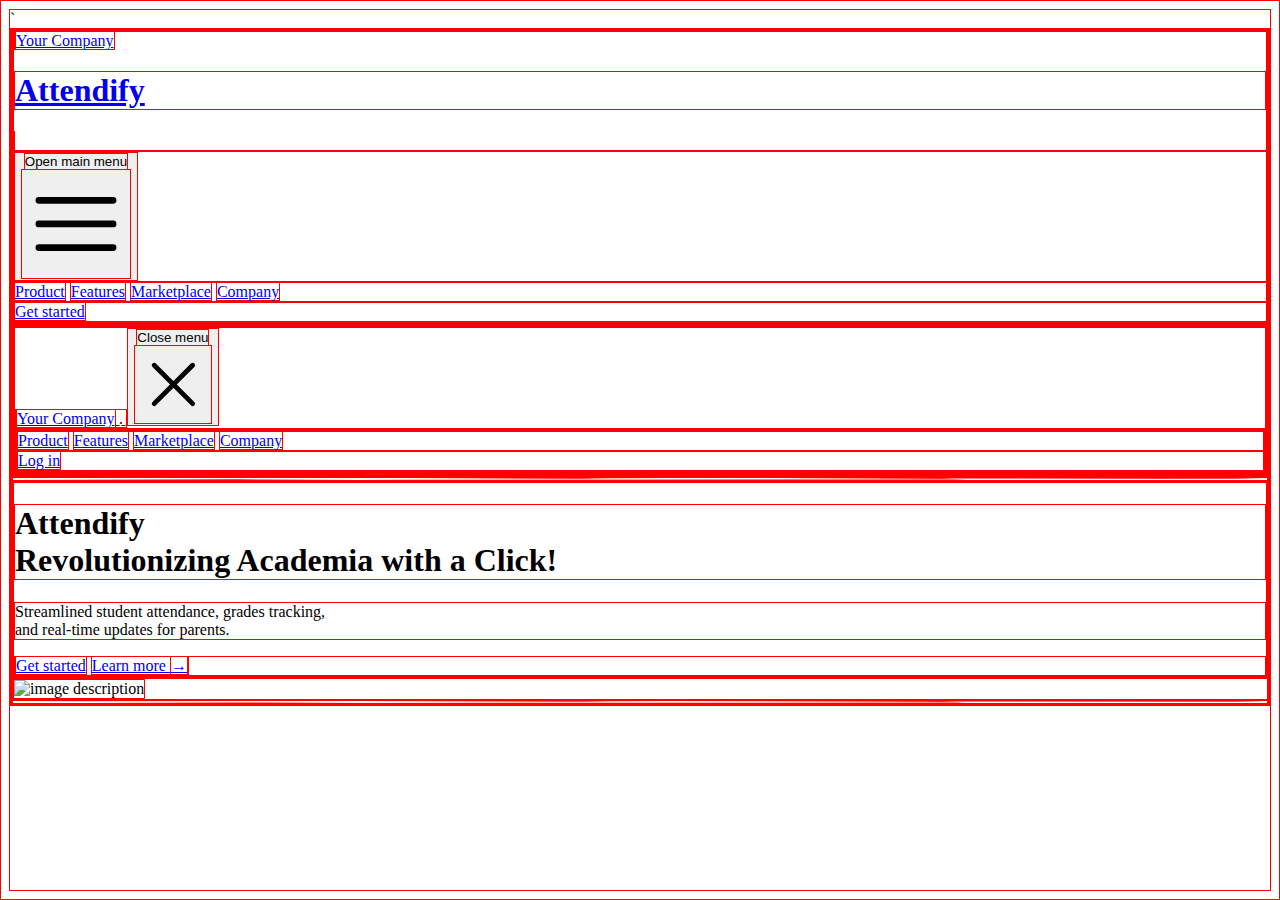
==== commit 0a98c231: "Added image" ====
--- a/home.html
+++ b/home.html
@@ -1,107 +1,147 @@
 <html lang="en">
+
 <head>
-    <meta charset="UTF-8">
-    <meta name="viewport" content="width=device-width, initial-scale=1.0">
-    `<title>Tailwind Food</title>
-    <link rel="stylesheet" href="styles.css">
-    <script src="https://cdn.tailwindcss.com"></script>
+  <meta charset="UTF-8">
+  <meta name="viewport" content="width=device-width, initial-scale=1.0">
+  `<title>Tailwind Food</title>
+  <link rel="stylesheet" href="styles.css">
+  <script src="https://cdn.tailwindcss.com"></script>
 
-    <style>
-      * {
-        border: 1px solid red;
-      }
-      
-    </style>
+  <style>
+    * {
+      border: 1px solid red;
+    }
+  </style>
 
 </head>
-<body class="font-family: ui-monospace, SFMono-Regular, Menlo, Monaco, Consolas, "Liberation Mono", "Courier New", monospace;">
-    <div class="bg-white relative">
-        <header class="absolute inset-x-0 top-0 z-50">
-          <nav class="flex items-center justify-between p-6 lg:px-8" aria-label="Global">
-            <div class="flex lg:flex-1">
-              <a href="#">
-                <span class="sr-only">Your Company</span>
-                <h1 class="text-3xl text-indigo-600 uppercase font-extrabold">Attendify</h1>
-                <!-- <h1 class="text-3xl text-indigo-600 uppercase font-extrabold" style="color: #65B741;">Attendify</h1> -->
-                <!-- <h1 class="text-3xl uppercase font-extrabold bg-gradient-to-br from-[#01e410] to-[#0397fa] text-transparent bg-clip-text">Attendify</h1> -->
-                <!-- <img class="h-8 w-auto" src="img/icons8-graduation-hat-64.png" alt=""> -->
-                <!-- <img class="h-9 w-auto" src="https://tailwindui.com/img/logos/mark.svg?color=indigo&shade=600" alt=""> -->
-              </a>
-            </div>
-            <div class="flex lg:hidden">
-              <button type="button" class="-m-2.5 inline-flex items-center justify-center rounded-md p-2.5 text-gray-700">
-                <span class="sr-only">Open main menu</span>
-                <svg class="h-6 w-6" fill="none" viewBox="0 0 24 24" stroke-width="1.5" stroke="currentColor" aria-hidden="true">
-                  <path stroke-linecap="round" stroke-linejoin="round" d="M3.75 6.75h16.5M3.75 12h16.5m-16.5 5.25h16.5" />
-                </svg>
-              </button>
-            </div>
-            <div class="lg:flex lg:gap-x-12">
-              <a href="#" class="text-sm font-semibold leading-6 text-gray-900 hover:text-indigo-600">Product</a>
-              <a href="#" class="text-sm font-semibold leading-6 text-gray-900 hover:text-indigo-600">Features</a>
-              <a href="#" class="text-sm font-semibold leading-6 text-gray-900 hover:text-indigo-600">Marketplace</a>
-              <a href="#" class="text-sm font-semibold leading-6 text-gray-900 hover:text-indigo-600">Company</a>
-            </div>
-            
-            <div class="hidden lg:flex lg:flex-1 lg:justify-end">
-              <a href="#" class="rounded-md bg-indigo-600 px-3.5 py-2.5 text-sm font-semibold text-white shadow-sm hover:bg-indigo-500 focus-visible:outline focus-visible:outline-2 focus-visible:outline-offset-2 focus-visible:outline-indigo-600">Get started</a>
-            </div>
-          </nav>
-          <!-- Mobile menu, show/hide based on menu open state. -->
-          <div class="lg:hidden" role="dialog" aria-modal="true">
-            <!-- Background backdrop, show/hide based on slide-over state. -->
-            <div class="fixed inset-0 z-50"></div>
-            <div class="fixed inset-y-0 right-0 z-50 w-full overflow-y-auto bg-white px-6 py-6 sm:max-w-sm sm:ring-1 sm:ring-gray-900/10">
-              <div class="flex items-center justify-between">
-                <a href="#" class="-m-1.5 p-1.5">
-                  <span class="sr-only">Your Company</span>
-                  <img class="h-8 w-auto" src="https://tailwindui.com/img/logos/mark.svg?color=indigo&shade=600" alt="">
-                </a>
-                <button type="button" class="-m-2.5 rounded-md p-2.5 text-gray-700">
-                  <span class="sr-only">Close menu</span>
-                  <svg class="h-6 w-6" fill="none" viewBox="0 0 24 24" stroke-width="1.5" stroke="currentColor" aria-hidden="true">
-                    <path stroke-linecap="round" stroke-linejoin="round" d="M6 18L18 6M6 6l12 12" />
-                  </svg>
-                </button>
+
+<body class="font-family: ui-monospace, SFMono-Regular, Menlo, Monaco, Consolas, " Liberation Mono", "Courier New" ,
+  monospace;">
+  <div class="bg-white relative">
+    <header class="absolute inset-x-0 top-0 z-50">
+      <nav class="flex items-center justify-between  lg:px-8" aria-label="Global">
+        <div class="flex lg:flex-1">
+          <a href="#">
+            <span class="sr-only">Your Company</span>
+            <h1 class="text-3xl text-indigo-600 uppercase font-extrabold">Attendify</h1>
+            <!-- <h1 class="text-3xl text-indigo-600 uppercase font-extrabold" style="color: #65B741;">Attendify</h1> -->
+            <!-- <h1 class="text-3xl uppercase font-extrabold bg-gradient-to-br from-[#01e410] to-[#0397fa] text-transparent bg-clip-text">Attendify</h1> -->
+            <!-- <img class="h-8 w-auto" src="img/icons8-graduation-hat-64.png" alt=""> -->
+            <!-- <img class="h-9 w-auto" src="https://tailwindui.com/img/logos/mark.svg?color=indigo&shade=600" alt=""> -->
+          </a>
+        </div>
+        <div class="flex lg:hidden">
+          <button type="button" class="-m-2.5 inline-flex items-center justify-center rounded-md p-2.5 text-gray-700">
+            <span class="sr-only">Open main menu</span>
+            <svg class="h-6 w-6" fill="none" viewBox="0 0 24 24" stroke-width="1.5" stroke="currentColor"
+              aria-hidden="true">
+              <path stroke-linecap="round" stroke-linejoin="round" d="M3.75 6.75h16.5M3.75 12h16.5m-16.5 5.25h16.5" />
+            </svg>
+          </button>
+        </div>
+        <div class="lg:flex lg:gap-x-12">
+          <a href="#" class="text-sm font-semibold leading-6 text-gray-900 hover:text-indigo-600">Product</a>
+          <a href="#" class="text-sm font-semibold leading-6 text-gray-900 hover:text-indigo-600">Features</a>
+          <a href="#" class="text-sm font-semibold leading-6 text-gray-900 hover:text-indigo-600">Marketplace</a>
+          <a href="#" class="text-sm font-semibold leading-6 text-gray-900 hover:text-indigo-600">Company</a>
+        </div>
+
+        <div class="hidden lg:flex lg:flex-1 lg:justify-end">
+          <a href="#"
+            class="rounded-md bg-indigo-600 px-3.5 py-2.5 text-sm font-semibold text-white shadow-sm hover:bg-indigo-500 focus-visible:outline focus-visible:outline-2 focus-visible:outline-offset-2 focus-visible:outline-indigo-600">Get
+            started</a>
+        </div>
+      </nav>
+      <!-- Mobile menu, show/hide based on menu open state. -->
+      <div class="lg:hidden" role="dialog" aria-modal="true">
+        <!-- Background backdrop, show/hide based on slide-over state. -->
+        <div class="fixed inset-0 z-50"></div>
+        <div
+          class="fixed inset-y-0 right-0 z-50 w-full overflow-y-auto bg-white px-6 py-6 sm:max-w-sm sm:ring-1 sm:ring-gray-900/10">
+          <div class="flex items-center justify-between">
+            <a href="#" class="-m-1.5 p-1.5">
+              <span class="sr-only">Your Company</span>
+              <img class="h-8 w-auto" src="https://tailwindui.com/img/logos/mark.svg?color=indigo&shade=600" alt="">
+            </a>
+            <button type="button" class="-m-2.5 rounded-md p-2.5 text-gray-700">
+              <span class="sr-only">Close menu</span>
+              <svg class="h-6 w-6" fill="none" viewBox="0 0 24 24" stroke-width="1.5" stroke="currentColor"
+                aria-hidden="true">
+                <path stroke-linecap="round" stroke-linejoin="round" d="M6 18L18 6M6 6l12 12" />
+              </svg>
+            </button>
+          </div>
+          <div class="mt-6 flow-root">
+            <div class="-my-6 divide-y divide-gray-500/10">
+              <div class="space-y-2 py-6">
+                <a href="#"
+                  class="-mx-3 block rounded-lg px-3 py-2 text-base font-semibold leading-7 text-gray-900 hover:bg-gray-50">Product</a>
+                <a href="#"
+                  class="-mx-3 block rounded-lg px-3 py-2 text-base font-semibold leading-7 text-gray-900 hover:bg-gray-50">Features</a>
+                <a href="#"
+                  class="-mx-3 block rounded-lg px-3 py-2 text-base font-semibold leading-7 text-gray-900 hover:bg-gray-50">Marketplace</a>
+                <a href="#"
+                  class="-mx-3 block rounded-lg px-3 py-2 text-base font-semibold leading-7 text-gray-900 hover:bg-gray-50">Company</a>
               </div>
-              <div class="mt-6 flow-root">
-                <div class="-my-6 divide-y divide-gray-500/10">
-                  <div class="space-y-2 py-6">
-                    <a href="#" class="-mx-3 block rounded-lg px-3 py-2 text-base font-semibold leading-7 text-gray-900 hover:bg-gray-50">Product</a>
-                    <a href="#" class="-mx-3 block rounded-lg px-3 py-2 text-base font-semibold leading-7 text-gray-900 hover:bg-gray-50">Features</a>
-                    <a href="#" class="-mx-3 block rounded-lg px-3 py-2 text-base font-semibold leading-7 text-gray-900 hover:bg-gray-50">Marketplace</a>
-                    <a href="#" class="-mx-3 block rounded-lg px-3 py-2 text-base font-semibold leading-7 text-gray-900 hover:bg-gray-50">Company</a>
-                  </div>
-                  <div class="py-6">
-                    <a href="#" class="-mx-3 block rounded-lg px-3 py-2.5 text-base font-semibold leading-7 text-gray-900 hover:bg-gray-50">Log in</a>
-                  </div>
-                </div>
+              <div class="py-6">
+                <a href="#"
+                  class="-mx-3 block rounded-lg px-3 py-2.5 text-base font-semibold leading-7 text-gray-900 hover:bg-gray-50">Log
+                  in</a>
               </div>
             </div>
           </div>
-        </header>
+        </div>
+      </div>
+    </header>
 
-       
-        <div class="relative isolate px-6 pt-14 lg:px-8">
-          <div class="absolute inset-x-0 -top-40 -z-10 transform-gpu overflow-hidden blur-3xl sm:-top-80" aria-hidden="true">
-            <div class="relative left-[calc(50%-11rem)] aspect-[1155/678] w-[36.125rem] -translate-x-1/2 rotate-[30deg] bg-gradient-to-tr from-[#ff80b5] to-[#9089fc] opacity-30 sm:left-[calc(50%-30rem)] sm:w-[72.1875rem]" style="clip-path: polygon(74.1% 44.1%, 100% 61.6%, 97.5% 26.9%, 85.5% 0.1%, 80.7% 2%, 72.5% 32.5%, 60.2% 62.4%, 52.4% 68.1%, 47.5% 58.3%, 45.2% 34.5%, 27.5% 76.7%, 0.1% 64.9%, 17.9% 100%, 27.6% 76.8%, 76.1% 97.7%, 74.1% 44.1%)"></div>
-          </div>
-          <div class="mx-auto max-w-2xl py-5 sm:py-48 lg:py-56">
-            <div class="text-center">
-              <h1 class="text-4xl font-bold tracking-tight text-gray-900 sm:text-6xl">Data to enrich your online business</h1>
-              <p class="mt-6 text-lg leading-8 text-gray-600">Anim aute id magna aliqua ad ad non deserunt sunt. Qui irure qui lorem cupidatat commodo. Elit sunt amet fugiat veniam occaecat fugiat aliqua.</p>
-              <div class="mt-10 flex items-center justify-center gap-x-6">
-                <a href="#" class="rounded-md bg-indigo-600 px-3.5 py-2.5 text-sm font-semibold text-white shadow-sm hover:bg-indigo-500 focus-visible:outline focus-visible:outline-2 focus-visible:outline-offset-2 focus-visible:outline-indigo-600">Get started</a>
-                <a href="#" class="text-sm font-semibold leading-6 text-gray-900">Learn more <span aria-hidden="true">→</span></a>
-              </div>
-            </div>
-          </div>
-          <div class="absolute inset-x-0 top-[calc(100%-13rem)] -z-10 transform-gpu overflow-hidden blur-3xl sm:top-[calc(100%-30rem)]" aria-hidden="true">
-            <div class="relative left-[calc(50%+3rem)] aspect-[1155/678] w-[36.125rem] -translate-x-1/2 bg-gradient-to-tr from-[#ff80b5] to-[#9089fc] opacity-30 sm:left-[calc(50%+36rem)] sm:w-[72.1875rem]" style="clip-path: polygon(74.1% 44.1%, 100% 61.6%, 97.5% 26.9%, 85.5% 0.1%, 80.7% 2%, 72.5% 32.5%, 60.2% 62.4%, 52.4% 68.1%, 47.5% 58.3%, 45.2% 34.5%, 27.5% 76.7%, 0.1% 64.9%, 17.9% 100%, 27.6% 76.8%, 76.1% 97.7%, 74.1% 44.1%)"></div>
+
+    <div class="relative isolate px-6 pt-14 lg:px-8">
+      <div class="absolute inset-x-0 -top-40 -z-10 transform-gpu overflow-hidden blur-3xl sm:-top-80"
+        aria-hidden="true">
+        <div
+          class="relative left-[calc(50%-11rem)] aspect-[1155/678] w-[36.125rem] -translate-x-1/2 rotate-[30deg] bg-gradient-to-tr from-[#ff80b5] to-[#9089fc] opacity-30 sm:left-[calc(50%-30rem)] sm:w-[72.1875rem]"
+          style="clip-path: polygon(74.1% 44.1%, 100% 61.6%, 97.5% 26.9%, 85.5% 0.1%, 80.7% 2%, 72.5% 32.5%, 60.2% 62.4%, 52.4% 68.1%, 47.5% 58.3%, 45.2% 34.5%, 27.5% 76.7%, 0.1% 64.9%, 17.9% 100%, 27.6% 76.8%, 76.1% 97.7%, 74.1% 44.1%)">
+        </div>
+      </div>
+      <div class="mx-auto max-w-2xl py-50 sm:py-48 lg:py-36">
+        <div class="text-center">
+          <h1 class="text-4xl font-bold tracking-tight text-gray-900 sm:text-6xl">Attendify <br>
+            Revolutionizing Academia with a Click!</h1>
+          <p class="mt-6 text-lg leading-8 text-gray-600">Streamlined student attendance, grades tracking,<br> and
+            real-time updates for parents.</p>
+          <div class="mt-10 flex items-center justify-center gap-x-6">
+            <a href="#"
+              class="rounded-md bg-indigo-600 px-3.5 py-2.5 text-sm font-semibold text-white shadow-sm hover:bg-indigo-500 focus-visible:outline focus-visible:outline-2 focus-visible:outline-offset-2 focus-visible:outline-indigo-600">Get
+              started</a>
+            <a href="#" class="text-sm font-semibold leading-6 text-gray-900">Learn more <span
+                aria-hidden="true">→</span></a>
           </div>
         </div>
       </div>
 
-      
+      <div class="max-w-6xl mx-auto shadow-2xl rounded-2xl">
+        <img class="h-auto max-w-full rounded-xl	" src="/img/img1.png" alt="image description">
+    </div>
+    
+    
+    
+
+
+
+
+
+      <div
+        class="absolute inset-x-0 top-[calc(100%-13rem)] -z-10 transform-gpu overflow-hidden blur-3xl sm:top-[calc(100%-30rem)]"
+        aria-hidden="true">
+        <div
+          class="relative left-[calc(50%+3rem)] aspect-[1155/678] w-[36.125rem] -translate-x-1/2 bg-gradient-to-tr from-[#ff80b5] to-[#9089fc] opacity-30 sm:left-[calc(50%+36rem)] sm:w-[72.1875rem]"
+          style="clip-path: polygon(74.1% 44.1%, 100% 61.6%, 97.5% 26.9%, 85.5% 0.1%, 80.7% 2%, 72.5% 32.5%, 60.2% 62.4%, 52.4% 68.1%, 47.5% 58.3%, 45.2% 34.5%, 27.5% 76.7%, 0.1% 64.9%, 17.9% 100%, 27.6% 76.8%, 76.1% 97.7%, 74.1% 44.1%)">
+        </div>
+      </div>
+    </div>
+  </div>
+
+
 </body>
+
 </html>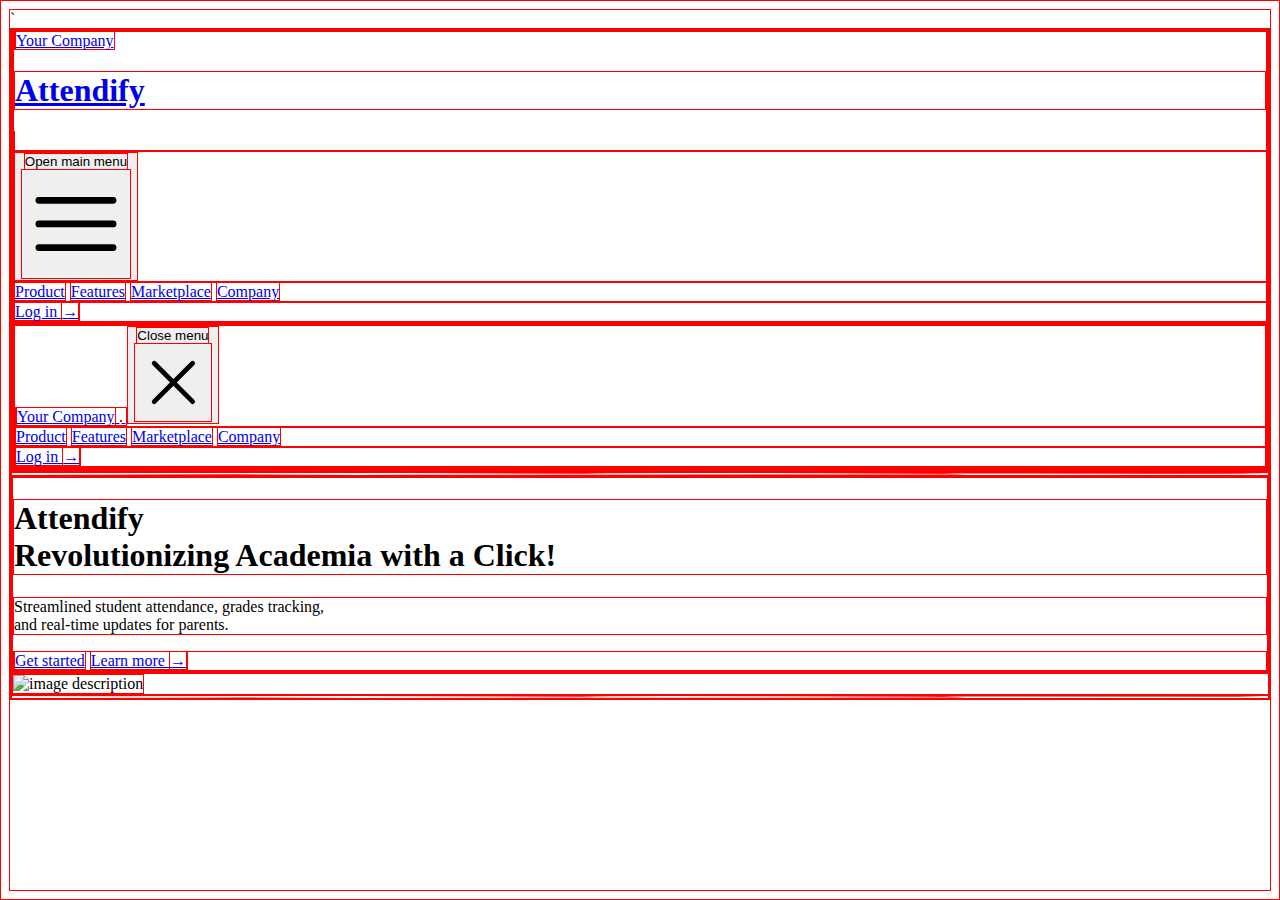
==== commit 7c4b86e2: "The ham Icon appears" ====
--- a/home.html
+++ b/home.html
@@ -6,7 +6,7 @@
   `<title>Tailwind Food</title>
   <link rel="stylesheet" href="styles.css">
   <script src="https://cdn.tailwindcss.com"></script>
-
+  <link rel="stylesheet" href="https://cdn.jsdelivr.net/npm/tailwindcss@2.2.19/dist/tailwind.min.css">
   <style>
     * {
       border: 1px solid red;
@@ -19,7 +19,7 @@
   monospace;">
   <div class="bg-white relative">
     <header class="absolute inset-x-0 top-0 z-50">
-      <nav class="flex items-center justify-between  lg:px-8" aria-label="Global">
+      <nav class="flex items-center justify-between px-8 lg:px-8" aria-label="Global">
         <div class="flex lg:flex-1">
           <a href="#">
             <span class="sr-only">Your Company</span>
@@ -30,71 +30,67 @@
             <!-- <img class="h-9 w-auto" src="https://tailwindui.com/img/logos/mark.svg?color=indigo&shade=600" alt=""> -->
           </a>
         </div>
-        <div class="flex lg:hidden">
+        <div class="lg:hidden">
           <button type="button" class="-m-2.5 inline-flex items-center justify-center rounded-md p-2.5 text-gray-700">
             <span class="sr-only">Open main menu</span>
-            <svg class="h-6 w-6" fill="none" viewBox="0 0 24 24" stroke-width="1.5" stroke="currentColor"
-              aria-hidden="true">
+            <svg class="h-6 w-6" fill="none" viewBox="0 0 24 24" stroke-width="1.5" stroke="currentColor" aria-hidden="true">
               <path stroke-linecap="round" stroke-linejoin="round" d="M3.75 6.75h16.5M3.75 12h16.5m-16.5 5.25h16.5" />
             </svg>
           </button>
         </div>
-        <div class="lg:flex lg:gap-x-12">
-          <a href="#" class="text-sm font-semibold leading-6 text-gray-900 hover:text-indigo-600">Product</a>
-          <a href="#" class="text-sm font-semibold leading-6 text-gray-900 hover:text-indigo-600">Features</a>
-          <a href="#" class="text-sm font-semibold leading-6 text-gray-900 hover:text-indigo-600">Marketplace</a>
-          <a href="#" class="text-sm font-semibold leading-6 text-gray-900 hover:text-indigo-600">Company</a>
+        <div class="hidden lg:flex lg:gap-x-12">
+          <a href="#" class="text-sm font-semibold leading-6 text-gray-900">Product</a>
+          <a href="#" class="text-sm font-semibold leading-6 text-gray-900">Features</a>
+          <a href="#" class="text-sm font-semibold leading-6 text-gray-900">Marketplace</a>
+          <a href="#" class="text-sm font-semibold leading-6 text-gray-900">Company</a>
         </div>
-
         <div class="hidden lg:flex lg:flex-1 lg:justify-end">
-          <a href="#"
-            class="rounded-md bg-indigo-600 px-3.5 py-2.5 text-sm font-semibold text-white shadow-sm hover:bg-indigo-500 focus-visible:outline focus-visible:outline-2 focus-visible:outline-offset-2 focus-visible:outline-indigo-600">Get
-            started</a>
+          <a href="#" class="text-sm font-semibold leading-6 text-gray-900">Log in <span aria-hidden="true">&rarr;</span></a>
         </div>
       </nav>
-      <!-- Mobile menu, show/hide based on menu open state. -->
-      <div class="lg:hidden" role="dialog" aria-modal="true">
-        <!-- Background backdrop, show/hide based on slide-over state. -->
-        <div class="fixed inset-0 z-50"></div>
-        <div
-          class="fixed inset-y-0 right-0 z-50 w-full overflow-y-auto bg-white px-6 py-6 sm:max-w-sm sm:ring-1 sm:ring-gray-900/10">
-          <div class="flex items-center justify-between">
+
+      <!-- Mobile menu -->
+      <div class="lg:hidden fixed inset-0 z-50 bg-white hidden">
+        <div class="p-6">
+          <div class="flex items-center justify-between mb-4">
             <a href="#" class="-m-1.5 p-1.5">
               <span class="sr-only">Your Company</span>
               <img class="h-8 w-auto" src="https://tailwindui.com/img/logos/mark.svg?color=indigo&shade=600" alt="">
             </a>
             <button type="button" class="-m-2.5 rounded-md p-2.5 text-gray-700">
               <span class="sr-only">Close menu</span>
-              <svg class="h-6 w-6" fill="none" viewBox="0 0 24 24" stroke-width="1.5" stroke="currentColor"
-                aria-hidden="true">
+              <svg class="h-6 w-6" fill="none" viewBox="0 0 24 24" stroke-width="1.5" stroke="currentColor" aria-hidden="true">
                 <path stroke-linecap="round" stroke-linejoin="round" d="M6 18L18 6M6 6l12 12" />
               </svg>
             </button>
           </div>
-          <div class="mt-6 flow-root">
-            <div class="-my-6 divide-y divide-gray-500/10">
-              <div class="space-y-2 py-6">
-                <a href="#"
-                  class="-mx-3 block rounded-lg px-3 py-2 text-base font-semibold leading-7 text-gray-900 hover:bg-gray-50">Product</a>
-                <a href="#"
-                  class="-mx-3 block rounded-lg px-3 py-2 text-base font-semibold leading-7 text-gray-900 hover:bg-gray-50">Features</a>
-                <a href="#"
-                  class="-mx-3 block rounded-lg px-3 py-2 text-base font-semibold leading-7 text-gray-900 hover:bg-gray-50">Marketplace</a>
-                <a href="#"
-                  class="-mx-3 block rounded-lg px-3 py-2 text-base font-semibold leading-7 text-gray-900 hover:bg-gray-50">Company</a>
-              </div>
-              <div class="py-6">
-                <a href="#"
-                  class="-mx-3 block rounded-lg px-3 py-2.5 text-base font-semibold leading-7 text-gray-900 hover:bg-gray-50">Log
-                  in</a>
-              </div>
-            </div>
+          <div class="space-y-4">
+            <a href="#" class="text-sm font-semibold leading-6 text-gray-900">Product</a>
+            <a href="#" class="text-sm font-semibold leading-6 text-gray-900">Features</a>
+            <a href="#" class="text-sm font-semibold leading-6 text-gray-900">Marketplace</a>
+            <a href="#" class="text-sm font-semibold leading-6 text-gray-900">Company</a>
+          </div>
+          <div class="mt-4">
+            <a href="#" class="text-sm font-semibold leading-6 text-gray-900">Log in <span aria-hidden="true">&rarr;</span></a>
           </div>
         </div>
       </div>
     </header>
+  </div>
 
+  <!-- JavaScript for mobile menu -->
+  <script>
+    document.addEventListener('DOMContentLoaded', function () {
+      const mobileMenuButton = document.querySelector('.lg:hidden button');
+      const mobileMenu = document.querySelector('.lg:hidden .fixed.inset-0');
 
+      mobileMenuButton.addEventListener('click', function () {
+        mobileMenu.classList.toggle('hidden');
+        document.body.classList.toggle('overflow-hidden');
+      });
+    });
+  </script>
+  
     <div class="relative isolate px-6 pt-14 lg:px-8">
       <div class="absolute inset-x-0 -top-40 -z-10 transform-gpu overflow-hidden blur-3xl sm:-top-80"
         aria-hidden="true">
@@ -141,6 +137,8 @@
     </div>
   </div>
 
+  
+
 
 </body>
 
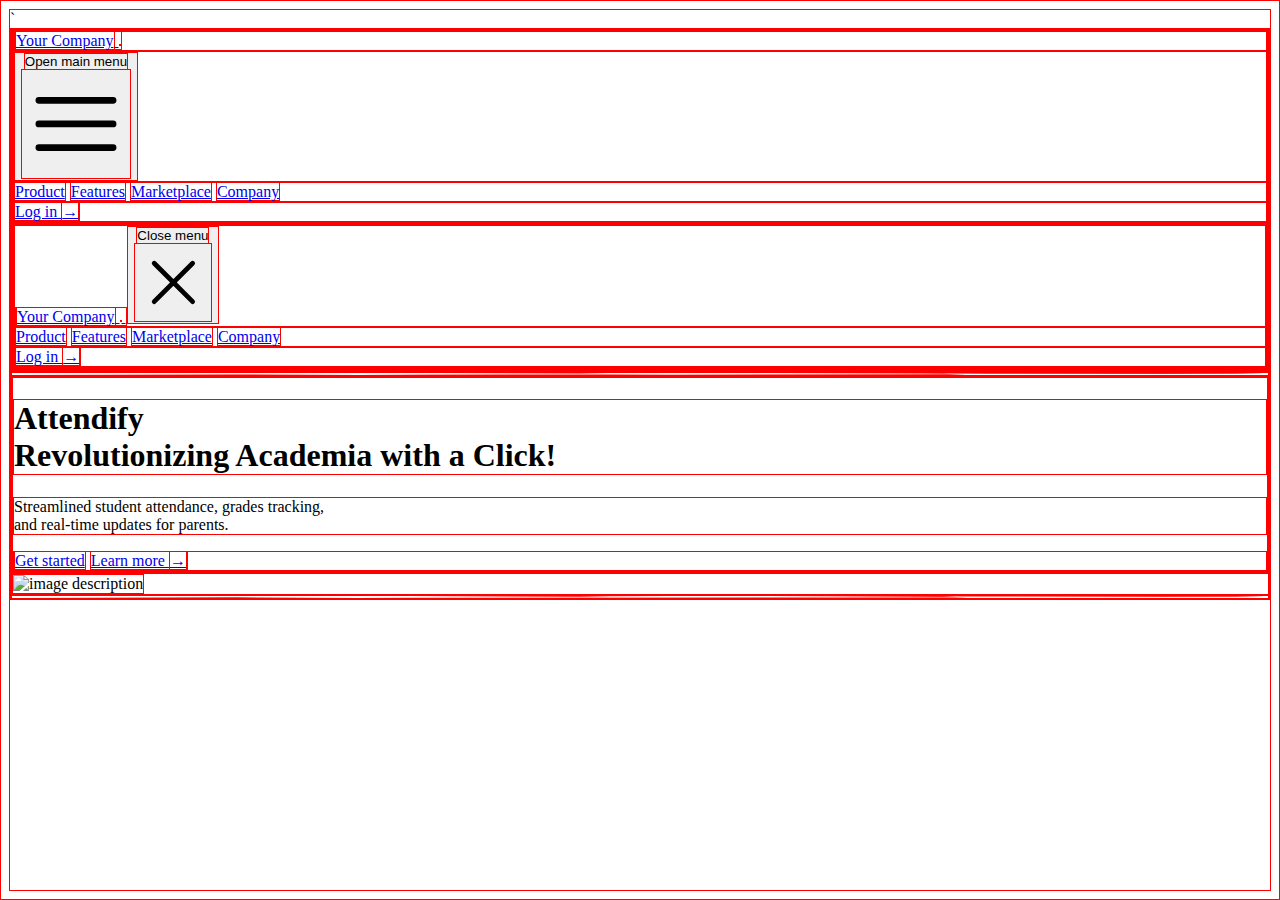
==== commit 92b456da: "Bubble animation to nav" ====
--- a/home.html
+++ b/home.html
@@ -23,11 +23,11 @@
         <div class="flex lg:flex-1">
           <a href="#">
             <span class="sr-only">Your Company</span>
-            <h1 class="text-3xl text-indigo-600 uppercase font-extrabold">Attendify</h1>
+            <!-- <h1 class="text-3xl text-indigo-600 uppercase font-extrabold">Attendify</h1> -->
             <!-- <h1 class="text-3xl text-indigo-600 uppercase font-extrabold" style="color: #65B741;">Attendify</h1> -->
             <!-- <h1 class="text-3xl uppercase font-extrabold bg-gradient-to-br from-[#01e410] to-[#0397fa] text-transparent bg-clip-text">Attendify</h1> -->
             <!-- <img class="h-8 w-auto" src="img/icons8-graduation-hat-64.png" alt=""> -->
-            <!-- <img class="h-9 w-auto" src="https://tailwindui.com/img/logos/mark.svg?color=indigo&shade=600" alt=""> -->
+            <img class="h-10 w-auto" src="img/Untitled.svg" alt="">
           </a>
         </div>
         <div class="lg:hidden">
